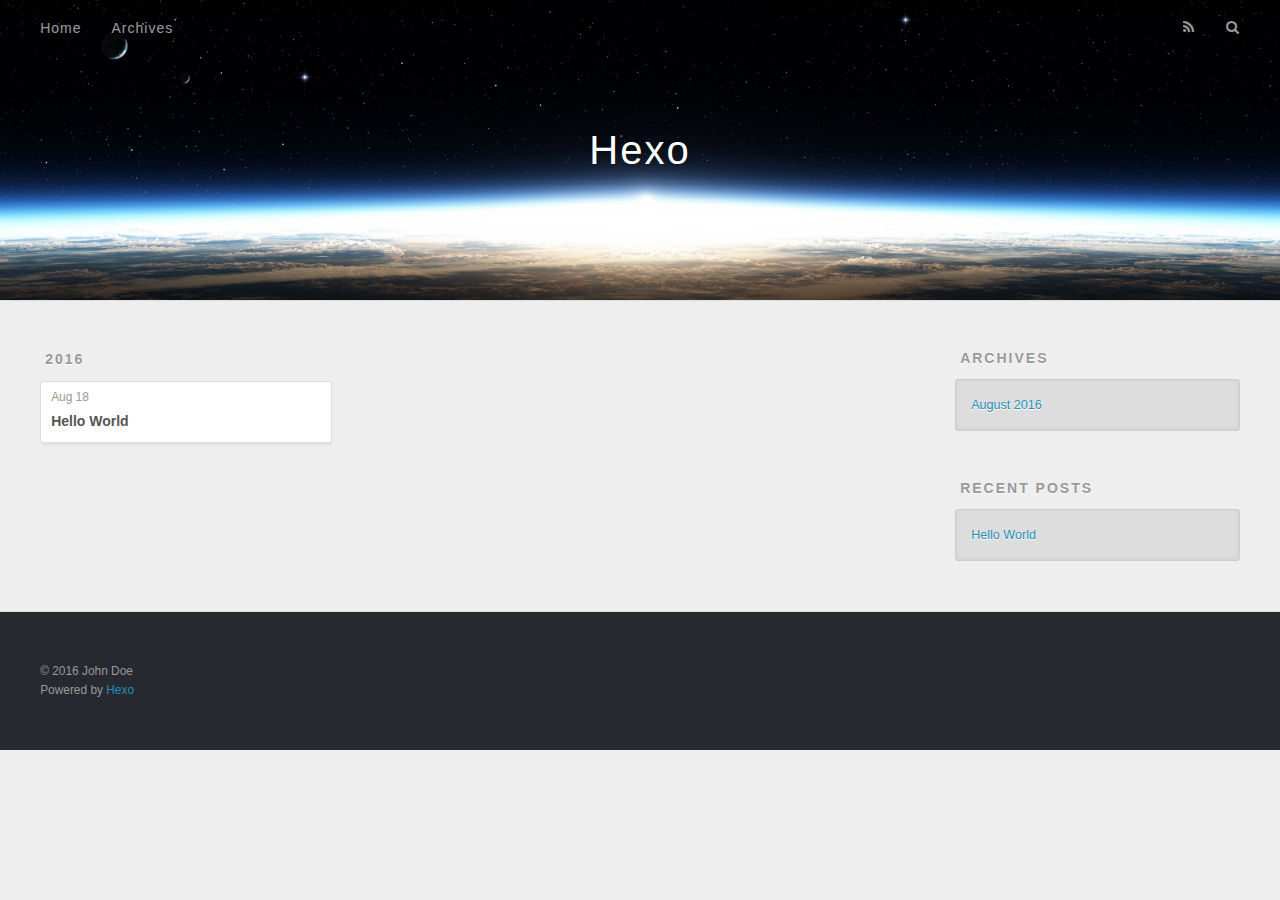
==== archives/index.html @ 8046e8fe "Site updated: 2016-08-18 17:22:04" ====
<!DOCTYPE html>
<html>
<head>
  <meta charset="utf-8">
  
  <title>Archives | Hexo</title>
  <meta name="viewport" content="width=device-width, initial-scale=1, maximum-scale=1">
  <meta property="og:type" content="website">
<meta property="og:title" content="Hexo">
<meta property="og:url" content="http://yoursite.com/archives/index.html">
<meta property="og:site_name" content="Hexo">
<meta name="twitter:card" content="summary">
<meta name="twitter:title" content="Hexo">
  
    <link rel="alternate" href="/atom.xml" title="Hexo" type="application/atom+xml">
  
  
    <link rel="icon" href="/favicon.png">
  
  
    <link href="//fonts.googleapis.com/css?family=Source+Code+Pro" rel="stylesheet" type="text/css">
  
  <link rel="stylesheet" href="/css/style.css">
  

</head>

<body>
  <div id="container">
    <div id="wrap">
      <header id="header">
  <div id="banner"></div>
  <div id="header-outer" class="outer">
    <div id="header-title" class="inner">
      <h1 id="logo-wrap">
        <a href="/" id="logo">Hexo</a>
      </h1>
      
    </div>
    <div id="header-inner" class="inner">
      <nav id="main-nav">
        <a id="main-nav-toggle" class="nav-icon"></a>
        
          <a class="main-nav-link" href="/">Home</a>
        
          <a class="main-nav-link" href="/archives">Archives</a>
        
      </nav>
      <nav id="sub-nav">
        
          <a id="nav-rss-link" class="nav-icon" href="/atom.xml" title="RSS Feed"></a>
        
        <a id="nav-search-btn" class="nav-icon" title="Search"></a>
      </nav>
      <div id="search-form-wrap">
        <form action="//google.com/search" method="get" accept-charset="UTF-8" class="search-form"><input type="search" name="q" results="0" class="search-form-input" placeholder="Search"><button type="submit" class="search-form-submit">&#xF002;</button><input type="hidden" name="sitesearch" value="http://yoursite.com"></form>
      </div>
    </div>
  </div>
</header>
      <div class="outer">
        <section id="main">
  
  
    
    
      
      
      <section class="archives-wrap">
        <div class="archive-year-wrap">
          <a href="/archives/2016" class="archive-year">2016</a>
        </div>
        <div class="archives">
    
    <article class="archive-article archive-type-post">
  <div class="archive-article-inner">
    <header class="archive-article-header">
      <a href="/2016/08/18/hello-world/" class="archive-article-date">
  <time datetime="2016-08-18T08:56:55.000Z" itemprop="datePublished">Aug 18</time>
</a>
      
  
    <h1 itemprop="name">
      <a class="archive-article-title" href="/2016/08/18/hello-world/">Hello World</a>
    </h1>
  

    </header>
  </div>
</article>
  
  
    </div></section>
  

</section>
        
          <aside id="sidebar">
  
    

  
    

  
    
  
    
  <div class="widget-wrap">
    <h3 class="widget-title">Archives</h3>
    <div class="widget">
      <ul class="archive-list"><li class="archive-list-item"><a class="archive-list-link" href="/archives/2016/08/">August 2016</a></li></ul>
    </div>
  </div>


  
    
  <div class="widget-wrap">
    <h3 class="widget-title">Recent Posts</h3>
    <div class="widget">
      <ul>
        
          <li>
            <a href="/2016/08/18/hello-world/">Hello World</a>
          </li>
        
      </ul>
    </div>
  </div>

  
</aside>
        
      </div>
      <footer id="footer">
  
  <div class="outer">
    <div id="footer-info" class="inner">
      &copy; 2016 John Doe<br>
      Powered by <a href="http://hexo.io/" target="_blank">Hexo</a>
    </div>
  </div>
</footer>
    </div>
    <nav id="mobile-nav">
  
    <a href="/" class="mobile-nav-link">Home</a>
  
    <a href="/archives" class="mobile-nav-link">Archives</a>
  
</nav>
    

<script src="//ajax.googleapis.com/ajax/libs/jquery/2.0.3/jquery.min.js"></script>


  <link rel="stylesheet" href="/fancybox/jquery.fancybox.css">
  <script src="/fancybox/jquery.fancybox.pack.js"></script>


<script src="/js/script.js"></script>

  </div>
</body>
</html>
---- css/style.css ----
body {
  width: 100%;
}
body:before,
body:after {
  content: "";
  display: table;
}
body:after {
  clear: both;
}
html,
body,
div,
span,
applet,
object,
iframe,
h1,
h2,
h3,
h4,
h5,
h6,
p,
blockquote,
pre,
a,
abbr,
acronym,
address,
big,
cite,
code,
del,
dfn,
em,
img,
ins,
kbd,
q,
s,
samp,
small,
strike,
strong,
sub,
sup,
tt,
var,
dl,
dt,
dd,
ol,
ul,
li,
fieldset,
form,
label,
legend,
table,
caption,
tbody,
tfoot,
thead,
tr,
th,
td {
  margin: 0;
  padding: 0;
  border: 0;
  outline: 0;
  font-weight: inherit;
  font-style: inherit;
  font-family: inherit;
  font-size: 100%;
  vertical-align: baseline;
}
body {
  line-height: 1;
  color: #000;
  background: #fff;
}
ol,
ul {
  list-style: none;
}
table {
  border-collapse: separate;
  border-spacing: 0;
  vertical-align: middle;
}
caption,
th,
td {
  text-align: left;
  font-weight: normal;
  vertical-align: middle;
}
a img {
  border: none;
}
input,
button {
  margin: 0;
  padding: 0;
}
input::-moz-focus-inner,
button::-moz-focus-inner {
  border: 0;
  padding: 0;
}
@font-face {
  font-family: FontAwesome;
  font-style: normal;
  font-weight: normal;
  src: url("fonts/fontawesome-webfont.eot?v=#4.0.3");
  src: url("fonts/fontawesome-webfont.eot?#iefix&v=#4.0.3") format("embedded-opentype"), url("fonts/fontawesome-webfont.woff?v=#4.0.3") format("woff"), url("fonts/fontawesome-webfont.ttf?v=#4.0.3") format("truetype"), url("fonts/fontawesome-webfont.svg#fontawesomeregular?v=#4.0.3") format("svg");
}
html,
body,
#container {
  height: 100%;
}
body {
  background: #eee;
  font: 14px "Helvetica Neue", Helvetica, Arial, sans-serif;
  -webkit-text-size-adjust: 100%;
}
.outer {
  max-width: 1220px;
  margin: 0 auto;
  padding: 0 20px;
}
.outer:before,
.outer:after {
  content: "";
  display: table;
}
.outer:after {
  clear: both;
}
.inner {
  display: inline;
  float: left;
  width: 98.33333333333333%;
  margin: 0 0.833333333333333%;
}
.left,
.alignleft {
  float: left;
}
.right,
.alignright {
  float: right;
}
.clear {
  clear: both;
}
#container {
  position: relative;
}
.mobile-nav-on {
  overflow: hidden;
}
#wrap {
  height: 100%;
  width: 100%;
  position: absolute;
  top: 0;
  left: 0;
  -webkit-transition: 0.2s ease-out;
  -moz-transition: 0.2s ease-out;
  -ms-transition: 0.2s ease-out;
  transition: 0.2s ease-out;
  z-index: 1;
  background: #eee;
}
.mobile-nav-on #wrap {
  left: 280px;
}
@media screen and (min-width: 768px) {
  #main {
    display: inline;
    float: left;
    width: 73.33333333333333%;
    margin: 0 0.833333333333333%;
  }
}
.article-date,
.article-category-link,
.archive-year,
.widget-title {
  text-decoration: none;
  text-transform: uppercase;
  letter-spacing: 2px;
  color: #999;
  margin-bottom: 1em;
  margin-left: 5px;
  line-height: 1em;
  text-shadow: 0 1px #fff;
  font-weight: bold;
}
.article-inner,
.archive-article-inner {
  background: #fff;
  -webkit-box-shadow: 1px 2px 3px #ddd;
  box-shadow: 1px 2px 3px #ddd;
  border: 1px solid #ddd;
  border-radius: 3px;
}
.article-entry h1,
.widget h1 {
  font-size: 2em;
}
.article-entry h2,
.widget h2 {
  font-size: 1.5em;
}
.article-entry h3,
.widget h3 {
  font-size: 1.3em;
}
.article-entry h4,
.widget h4 {
  font-size: 1.2em;
}
.article-entry h5,
.widget h5 {
  font-size: 1em;
}
.article-entry h6,
.widget h6 {
  font-size: 1em;
  color: #999;
}
.article-entry hr,
.widget hr {
  border: 1px dashed #ddd;
}
.article-entry strong,
.widget strong {
  font-weight: bold;
}
.article-entry em,
.widget em,
.article-entry cite,
.widget cite {
  font-style: italic;
}
.article-entry sup,
.widget sup,
.article-entry sub,
.widget sub {
  font-size: 0.75em;
  line-height: 0;
  position: relative;
  vertical-align: baseline;
}
.article-entry sup,
.widget sup {
  top: -0.5em;
}
.article-entry sub,
.widget sub {
  bottom: -0.2em;
}
.article-entry small,
.widget small {
  font-size: 0.85em;
}
.article-entry acronym,
.widget acronym,
.article-entry abbr,
.widget abbr {
  border-bottom: 1px dotted;
}
.article-entry ul,
.widget ul,
.article-entry ol,
.widget ol,
.article-entry dl,
.widget dl {
  margin: 0 20px;
  line-height: 1.6em;
}
.article-entry ul ul,
.widget ul ul,
.article-entry ol ul,
.widget ol ul,
.article-entry ul ol,
.widget ul ol,
.article-entry ol ol,
.widget ol ol {
  margin-top: 0;
  margin-bottom: 0;
}
.article-entry ul,
.widget ul {
  list-style: disc;
}
.article-entry ol,
.widget ol {
  list-style: decimal;
}
.article-entry dt,
.widget dt {
  font-weight: bold;
}
#header {
  height: 300px;
  position: relative;
  border-bottom: 1px solid #ddd;
}
#header:before,
#header:after {
  content: "";
  position: absolute;
  left: 0;
  right: 0;
  height: 40px;
}
#header:before {
  top: 0;
  background: -webkit-linear-gradient(rgba(0,0,0,0.2), transparent);
  background: -moz-linear-gradient(rgba(0,0,0,0.2), transparent);
  background: -ms-linear-gradient(rgba(0,0,0,0.2), transparent);
  background: linear-gradient(rgba(0,0,0,0.2), transparent);
}
#header:after {
  bottom: 0;
  background: -webkit-linear-gradient(transparent, rgba(0,0,0,0.2));
  background: -moz-linear-gradient(transparent, rgba(0,0,0,0.2));
  background: -ms-linear-gradient(transparent, rgba(0,0,0,0.2));
  background: linear-gradient(transparent, rgba(0,0,0,0.2));
}
#header-outer {
  height: 100%;
  position: relative;
}
#header-inner {
  position: relative;
  overflow: hidden;
}
#banner {
  position: absolute;
  top: 0;
  left: 0;
  width: 100%;
  height: 100%;
  background: url("images/banner.jpg") center #000;
  -webkit-background-size: cover;
  -moz-background-size: cover;
  background-size: cover;
  z-index: -1;
}
#header-title {
  text-align: center;
  height: 40px;
  position: absolute;
  top: 50%;
  left: 0;
  margin-top: -20px;
}
#logo,
#subtitle {
  text-decoration: none;
  color: #fff;
  font-weight: 300;
  text-shadow: 0 1px 4px rgba(0,0,0,0.3);
}
#logo {
  font-size: 40px;
  line-height: 40px;
  letter-spacing: 2px;
}
#subtitle {
  font-size: 16px;
  line-height: 16px;
  letter-spacing: 1px;
}
#subtitle-wrap {
  margin-top: 16px;
}
#main-nav {
  float: left;
  margin-left: -15px;
}
.nav-icon,
.main-nav-link {
  float: left;
  color: #fff;
  opacity: 0.6;
  text-decoration: none;
  text-shadow: 0 1px rgba(0,0,0,0.2);
  -webkit-transition: opacity 0.2s;
  -moz-transition: opacity 0.2s;
  -ms-transition: opacity 0.2s;
  transition: opacity 0.2s;
  display: block;
  padding: 20px 15px;
}
.nav-icon:hover,
.main-nav-link:hover {
  opacity: 1;
}
.nav-icon {
  font-family: FontAwesome;
  text-align: center;
  font-size: 14px;
  width: 14px;
  height: 14px;
  padding: 20px 15px;
  position: relative;
  cursor: pointer;
}
.main-nav-link {
  font-weight: 300;
  letter-spacing: 1px;
}
@media screen and (max-width: 479px) {
  .main-nav-link {
    display: none;
  }
}
#main-nav-toggle {
  display: none;
}
#main-nav-toggle:before {
  content: "\f0c9";
}
@media screen and (max-width: 479px) {
  #main-nav-toggle {
    display: block;
  }
}
#sub-nav {
  float: right;
  margin-right: -15px;
}
#nav-rss-link:before {
  content: "\f09e";
}
#nav-search-btn:before {
  content: "\f002";
}
#search-form-wrap {
  position: absolute;
  top: 15px;
  width: 150px;
  height: 30px;
  right: -150px;
  opacity: 0;
  -webkit-transition: 0.2s ease-out;
  -moz-transition: 0.2s ease-out;
  -ms-transition: 0.2s ease-out;
  transition: 0.2s ease-out;
}
#search-form-wrap.on {
  opacity: 1;
  right: 0;
}
@media screen and (max-width: 479px) {
  #search-form-wrap {
    width: 100%;
    right: -100%;
  }
}
.search-form {
  position: absolute;
  top: 0;
  left: 0;
  right: 0;
  background: #fff;
  padding: 5px 15px;
  border-radius: 15px;
  -webkit-box-shadow: 0 0 10px rgba(0,0,0,0.3);
  box-shadow: 0 0 10px rgba(0,0,0,0.3);
}
.search-form-input {
  border: none;
  background: none;
  color: #555;
  width: 100%;
  font: 13px "Helvetica Neue", Helvetica, Arial, sans-serif;
  outline: none;
}
.search-form-input::-webkit-search-results-decoration,
.search-form-input::-webkit-search-cancel-button {
  -webkit-appearance: none;
}
.search-form-submit {
  position: absolute;
  top: 50%;
  right: 10px;
  margin-top: -7px;
  font: 13px FontAwesome;
  border: none;
  background: none;
  color: #bbb;
  cursor: pointer;
}
.search-form-submit:hover,
.search-form-submit:focus {
  color: #777;
}
.article {
  margin: 50px 0;
}
.article-inner {
  overflow: hidden;
}
.article-meta:before,
.article-meta:after {
  content: "";
  display: table;
}
.article-meta:after {
  clear: both;
}
.article-date {
  float: left;
}
.article-category {
  float: left;
  line-height: 1em;
  color: #ccc;
  text-shadow: 0 1px #fff;
  margin-left: 8px;
}
.article-category:before {
  content: "\2022";
}
.article-category-link {
  margin: 0 12px 1em;
}
.article-header {
  padding: 20px 20px 0;
}
.article-title {
  text-decoration: none;
  font-size: 2em;
  font-weight: bold;
  color: #555;
  line-height: 1.1em;
  -webkit-transition: color 0.2s;
  -moz-transition: color 0.2s;
  -ms-transition: color 0.2s;
  transition: color 0.2s;
}
a.article-title:hover {
  color: #258fb8;
}
.article-entry {
  color: #555;
  padding: 0 20px;
}
.article-entry:before,
.article-entry:after {
  content: "";
  display: table;
}
.article-entry:after {
  clear: both;
}
.article-entry p,
.article-entry table {
  line-height: 1.6em;
  margin: 1.6em 0;
}
.article-entry h1,
.article-entry h2,
.article-entry h3,
.article-entry h4,
.article-entry h5,
.article-entry h6 {
  font-weight: bold;
}
.article-entry h1,
.article-entry h2,
.article-entry h3,
.article-entry h4,
.article-entry h5,
.article-entry h6 {
  line-height: 1.1em;
  margin: 1.1em 0;
}
.article-entry a {
  color: #258fb8;
  text-decoration: none;
}
.article-entry a:hover {
  text-decoration: underline;
}
.article-entry ul,
.article-entry ol,
.article-entry dl {
  margin-top: 1.6em;
  margin-bottom: 1.6em;
}
.article-entry img,
.article-entry video {
  max-width: 100%;
  height: auto;
  display: block;
  margin: auto;
}
.article-entry iframe {
  border: none;
}
.article-entry table {
  width: 100%;
  border-collapse: collapse;
  border-spacing: 0;
}
.article-entry th {
  font-weight: bold;
  border-bottom: 3px solid #ddd;
  padding-bottom: 0.5em;
}
.article-entry td {
  border-bottom: 1px solid #ddd;
  padding: 10px 0;
}
.article-entry blockquote {
  font-family: Georgia, "Times New Roman", serif;
  font-size: 1.4em;
  margin: 1.6em 20px;
  text-align: center;
}
.article-entry blockquote footer {
  font-size: 14px;
  margin: 1.6em 0;
  font-family: "Helvetica Neue", Helvetica, Arial, sans-serif;
}
.article-entry blockquote footer cite:before {
  content: "—";
  padding: 0 0.5em;
}
.article-entry .pullquote {
  text-align: left;
  width: 45%;
  margin: 0;
}
.article-entry .pullquote.left {
  margin-left: 0.5em;
  margin-right: 1em;
}
.article-entry .pullquote.right {
  margin-right: 0.5em;
  margin-left: 1em;
}
.article-entry .caption {
  color: #999;
  display: block;
  font-size: 0.9em;
  margin-top: 0.5em;
  position: relative;
  text-align: center;
}
.article-entry .video-container {
  position: relative;
  padding-top: 56.25%;
  height: 0;
  overflow: hidden;
}
.article-entry .video-container iframe,
.article-entry .video-container object,
.article-entry .video-container embed {
  position: absolute;
  top: 0;
  left: 0;
  width: 100%;
  height: 100%;
  margin-top: 0;
}
.article-more-link a {
  display: inline-block;
  line-height: 1em;
  padding: 6px 15px;
  border-radius: 15px;
  background: #eee;
  color: #999;
  text-shadow: 0 1px #fff;
  text-decoration: none;
}
.article-more-link a:hover {
  background: #258fb8;
  color: #fff;
  text-decoration: none;
  text-shadow: 0 1px #1e7293;
}
.article-footer {
  font-size: 0.85em;
  line-height: 1.6em;
  border-top: 1px solid #ddd;
  padding-top: 1.6em;
  margin: 0 20px 20px;
}
.article-footer:before,
.article-footer:after {
  content: "";
  display: table;
}
.article-footer:after {
  clear: both;
}
.article-footer a {
  color: #999;
  text-decoration: none;
}
.article-footer a:hover {
  color: #555;
}
.article-tag-list-item {
  float: left;
  margin-right: 10px;
}
.article-tag-list-link:before {
  content: "#";
}
.article-comment-link {
  float: right;
}
.article-comment-link:before {
  content: "\f075";
  font-family: FontAwesome;
  padding-right: 8px;
}
.article-share-link {
  cursor: pointer;
  float: right;
  margin-left: 20px;
}
.article-share-link:before {
  content: "\f064";
  font-family: FontAwesome;
  padding-right: 6px;
}
#article-nav {
  position: relative;
}
#article-nav:before,
#article-nav:after {
  content: "";
  display: table;
}
#article-nav:after {
  clear: both;
}
@media screen and (min-width: 768px) {
  #article-nav {
    margin: 50px 0;
  }
  #article-nav:before {
    width: 8px;
    height: 8px;
    position: absolute;
    top: 50%;
    left: 50%;
    margin-top: -4px;
    margin-left: -4px;
    content: "";
    border-radius: 50%;
    background: #ddd;
    -webkit-box-shadow: 0 1px 2px #fff;
    box-shadow: 0 1px 2px #fff;
  }
}
.article-nav-link-wrap {
  text-decoration: none;
  text-shadow: 0 1px #fff;
  color: #999;
  -webkit-box-sizing: border-box;
  -moz-box-sizing: border-box;
  box-sizing: border-box;
  margin-top: 50px;
  text-align: center;
  display: block;
}
.article-nav-link-wrap:hover {
  color: #555;
}
@media screen and (min-width: 768px) {
  .article-nav-link-wrap {
    width: 50%;
    margin-top: 0;
  }
}
@media screen and (min-width: 768px) {
  #article-nav-newer {
    float: left;
    text-align: right;
    padding-right: 20px;
  }
}
@media screen and (min-width: 768px) {
  #article-nav-older {
    float: right;
    text-align: left;
    padding-left: 20px;
  }
}
.article-nav-caption {
  text-transform: uppercase;
  letter-spacing: 2px;
  color: #ddd;
  line-height: 1em;
  font-weight: bold;
}
#article-nav-newer .article-nav-caption {
  margin-right: -2px;
}
.article-nav-title {
  font-size: 0.85em;
  line-height: 1.6em;
  margin-top: 0.5em;
}
.article-share-box {
  position: absolute;
  display: none;
  background: #fff;
  -webkit-box-shadow: 1px 2px 10px rgba(0,0,0,0.2);
  box-shadow: 1px 2px 10px rgba(0,0,0,0.2);
  border-radius: 3px;
  margin-left: -145px;
  overflow: hidden;
  z-index: 1;
}
.article-share-box.on {
  display: block;
}
.article-share-input {
  width: 100%;
  background: none;
  -webkit-box-sizing: border-box;
  -moz-box-sizing: border-box;
  box-sizing: border-box;
  font: 14px "Helvetica Neue", Helvetica, Arial, sans-serif;
  padding: 0 15px;
  color: #555;
  outline: none;
  border: 1px solid #ddd;
  border-radius: 3px 3px 0 0;
  height: 36px;
  line-height: 36px;
}
.article-share-links {
  background: #eee;
}
.article-share-links:before,
.article-share-links:after {
  content: "";
  display: table;
}
.article-share-links:after {
  clear: both;
}
.article-share-twitter,
.article-share-facebook,
.article-share-pinterest,
.article-share-google {
  width: 50px;
  height: 36px;
  display: block;
  float: left;
  position: relative;
  color: #999;
  text-shadow: 0 1px #fff;
}
.article-share-twitter:before,
.article-share-facebook:before,
.article-share-pinterest:before,
.article-share-google:before {
  font-size: 20px;
  font-family: FontAwesome;
  width: 20px;
  height: 20px;
  position: absolute;
  top: 50%;
  left: 50%;
  margin-top: -10px;
  margin-left: -10px;
  text-align: center;
}
.article-share-twitter:hover,
.article-share-facebook:hover,
.article-share-pinterest:hover,
.article-share-google:hover {
  color: #fff;
}
.article-share-twitter:before {
  content: "\f099";
}
.article-share-twitter:hover {
  background: #00aced;
  text-shadow: 0 1px #008abe;
}
.article-share-facebook:before {
  content: "\f09a";
}
.article-share-facebook:hover {
  background: #3b5998;
  text-shadow: 0 1px #2f477a;
}
.article-share-pinterest:before {
  content: "\f0d2";
}
.article-share-pinterest:hover {
  background: #cb2027;
  text-shadow: 0 1px #a21a1f;
}
.article-share-google:before {
  content: "\f0d5";
}
.article-share-google:hover {
  background: #dd4b39;
  text-shadow: 0 1px #be3221;
}
.article-gallery {
  background: #000;
  position: relative;
}
.article-gallery-photos {
  position: relative;
  overflow: hidden;
}
.article-gallery-img {
  display: none;
  max-width: 100%;
}
.article-gallery-img:first-child {
  display: block;
}
.article-gallery-img.loaded {
  position: absolute;
  display: block;
}
.article-gallery-img img {
  display: block;
  max-width: 100%;
  margin: 0 auto;
}
#comments {
  background: #fff;
  -webkit-box-shadow: 1px 2px 3px #ddd;
  box-shadow: 1px 2px 3px #ddd;
  padding: 20px;
  border: 1px solid #ddd;
  border-radius: 3px;
  margin: 50px 0;
}
#comments a {
  color: #258fb8;
}
.archives-wrap {
  margin: 50px 0;
}
.archives:before,
.archives:after {
  content: "";
  display: table;
}
.archives:after {
  clear: both;
}
.archive-year-wrap {
  margin-bottom: 1em;
}
.archives {
  -webkit-column-gap: 10px;
  -moz-column-gap: 10px;
  column-gap: 10px;
}
@media screen and (min-width: 480px) and (max-width: 767px) {
  .archives {
    -webkit-column-count: 2;
    -moz-column-count: 2;
    column-count: 2;
  }
}
@media screen and (min-width: 768px) {
  .archives {
    -webkit-column-count: 3;
    -moz-column-count: 3;
    column-count: 3;
  }
}
.archive-article {
  -webkit-column-break-inside: avoid;
  page-break-inside: avoid;
  overflow: hidden;
  break-inside: avoid-column;
}
.archive-article-inner {
  padding: 10px;
  margin-bottom: 15px;
}
.archive-article-title {
  text-decoration: none;
  font-weight: bold;
  color: #555;
  -webkit-transition: color 0.2s;
  -moz-transition: color 0.2s;
  -ms-transition: color 0.2s;
  transition: color 0.2s;
  line-height: 1.6em;
}
.archive-article-title:hover {
  color: #258fb8;
}
.archive-article-footer {
  margin-top: 1em;
}
.archive-article-date {
  color: #999;
  text-decoration: none;
  font-size: 0.85em;
  line-height: 1em;
  margin-bottom: 0.5em;
  display: block;
}
#page-nav {
  margin: 50px auto;
  background: #fff;
  -webkit-box-shadow: 1px 2px 3px #ddd;
  box-shadow: 1px 2px 3px #ddd;
  border: 1px solid #ddd;
  border-radius: 3px;
  text-align: center;
  color: #999;
  overflow: hidden;
}
#page-nav:before,
#page-nav:after {
  content: "";
  display: table;
}
#page-nav:after {
  clear: both;
}
#page-nav a,
#page-nav span {
  padding: 10px 20px;
  line-height: 1;
  height: 2ex;
}
#page-nav a {
  color: #999;
  text-decoration: none;
}
#page-nav a:hover {
  background: #999;
  color: #fff;
}
#page-nav .prev {
  float: left;
}
#page-nav .next {
  float: right;
}
#page-nav .page-number {
  display: inline-block;
}
@media screen and (max-width: 479px) {
  #page-nav .page-number {
    display: none;
  }
}
#page-nav .current {
  color: #555;
  font-weight: bold;
}
#page-nav .space {
  color: #ddd;
}
#footer {
  background: #262a30;
  padding: 50px 0;
  border-top: 1px solid #ddd;
  color: #999;
}
#footer a {
  color: #258fb8;
  text-decoration: none;
}
#footer a:hover {
  text-decoration: underline;
}
#footer-info {
  line-height: 1.6em;
  font-size: 0.85em;
}
.article-entry pre,
.article-entry .highlight {
  background: #2d2d2d;
  margin: 0 -20px;
  padding: 15px 20px;
  border-style: solid;
  border-color: #ddd;
  border-width: 1px 0;
  overflow: auto;
  color: #ccc;
  line-height: 22.400000000000002px;
}
.article-entry .highlight .gutter pre,
.article-entry .gist .gist-file .gist-data .line-numbers {
  color: #666;
  font-size: 0.85em;
}
.article-entry pre,
.article-entry code {
  font-family: "Source Code Pro", Consolas, Monaco, Menlo, Consolas, monospace;
}
.article-entry code {
  background: #eee;
  text-shadow: 0 1px #fff;
  padding: 0 0.3em;
}
.article-entry pre code {
  background: none;
  text-shadow: none;
  padding: 0;
}
.article-entry .highlight pre {
  border: none;
  margin: 0;
  padding: 0;
}
.article-entry .highlight table {
  margin: 0;
  width: auto;
}
.article-entry .highlight td {
  border: none;
  padding: 0;
}
.article-entry .highlight figcaption {
  font-size: 0.85em;
  color: #999;
  line-height: 1em;
  margin-bottom: 1em;
}
.article-entry .highlight figcaption:before,
.article-entry .highlight figcaption:after {
  content: "";
  display: table;
}
.article-entry .highlight figcaption:after {
  clear: both;
}
.article-entry .highlight figcaption a {
  float: right;
}
.article-entry .highlight .gutter pre {
  text-align: right;
  padding-right: 20px;
}
.article-entry .highlight .line {
  height: 22.400000000000002px;
}
.article-entry .highlight .line.marked {
  background: #515151;
}
.article-entry .gist {
  margin: 0 -20px;
  border-style: solid;
  border-color: #ddd;
  border-width: 1px 0;
  background: #2d2d2d;
  padding: 15px 20px 15px 0;
}
.article-entry .gist .gist-file {
  border: none;
  font-family: "Source Code Pro", Consolas, Monaco, Menlo, Consolas, monospace;
  margin: 0;
}
.article-entry .gist .gist-file .gist-data {
  background: none;
  border: none;
}
.article-entry .gist .gist-file .gist-data .line-numbers {
  background: none;
  border: none;
  padding: 0 20px 0 0;
}
.article-entry .gist .gist-file .gist-data .line-data {
  padding: 0 !important;
}
.article-entry .gist .gist-file .highlight {
  margin: 0;
  padding: 0;
  border: none;
}
.article-entry .gist .gist-file .gist-meta {
  background: #2d2d2d;
  color: #999;
  font: 0.85em "Helvetica Neue", Helvetica, Arial, sans-serif;
  text-shadow: 0 0;
  padding: 0;
  margin-top: 1em;
  margin-left: 20px;
}
.article-entry .gist .gist-file .gist-meta a {
  color: #258fb8;
  font-weight: normal;
}
.article-entry .gist .gist-file .gist-meta a:hover {
  text-decoration: underline;
}
pre .comment,
pre .title {
  color: #999;
}
pre .variable,
pre .attribute,
pre .tag,
pre .regexp,
pre .ruby .constant,
pre .xml .tag .title,
pre .xml .pi,
pre .xml .doctype,
pre .html .doctype,
pre .css .id,
pre .css .class,
pre .css .pseudo {
  color: #f2777a;
}
pre .number,
pre .preprocessor,
pre .built_in,
pre .literal,
pre .params,
pre .constant {
  color: #f99157;
}
pre .class,
pre .ruby .class .title,
pre .css .rules .attribute {
  color: #9c9;
}
pre .string,
pre .value,
pre .inheritance,
pre .header,
pre .ruby .symbol,
pre .xml .cdata {
  color: #9c9;
}
pre .css .hexcolor {
  color: #6cc;
}
pre .function,
pre .python .decorator,
pre .python .title,
pre .ruby .function .title,
pre .ruby .title .keyword,
pre .perl .sub,
pre .javascript .title,
pre .coffeescript .title {
  color: #69c;
}
pre .keyword,
pre .javascript .function {
  color: #c9c;
}
@media screen and (max-width: 479px) {
  #mobile-nav {
    position: absolute;
    top: 0;
    left: 0;
    width: 280px;
    height: 100%;
    background: #191919;
    border-right: 1px solid #fff;
  }
}
@media screen and (max-width: 479px) {
  .mobile-nav-link {
    display: block;
    color: #999;
    text-decoration: none;
    padding: 15px 20px;
    font-weight: bold;
  }
  .mobile-nav-link:hover {
    color: #fff;
  }
}
@media screen and (min-width: 768px) {
  #sidebar {
    display: inline;
    float: left;
    width: 23.333333333333332%;
    margin: 0 0.833333333333333%;
  }
}
.widget-wrap {
  margin: 50px 0;
}
.widget {
  color: #777;
  text-shadow: 0 1px #fff;
  background: #ddd;
  -webkit-box-shadow: 0 -1px 4px #ccc inset;
  box-shadow: 0 -1px 4px #ccc inset;
  border: 1px solid #ccc;
  padding: 15px;
  border-radius: 3px;
}
.widget a {
  color: #258fb8;
  text-decoration: none;
}
.widget a:hover {
  text-decoration: underline;
}
.widget ul ul,
.widget ol ul,
.widget dl ul,
.widget ul ol,
.widget ol ol,
.widget dl ol,
.widget ul dl,
.widget ol dl,
.widget dl dl {
  margin-left: 15px;
  list-style: disc;
}
.widget {
  line-height: 1.6em;
  word-wrap: break-word;
  font-size: 0.9em;
}
.widget ul,
.widget ol {
  list-style: none;
  margin: 0;
}
.widget ul ul,
.widget ol ul,
.widget ul ol,
.widget ol ol {
  margin: 0 20px;
}
.widget ul ul,
.widget ol ul {
  list-style: disc;
}
.widget ul ol,
.widget ol ol {
  list-style: decimal;
}
.category-list-count,
.tag-list-count,
.archive-list-count {
  padding-left: 5px;
  color: #999;
  font-size: 0.85em;
}
.category-list-count:before,
.tag-list-count:before,
.archive-list-count:before {
  content: "(";
}
.category-list-count:after,
.tag-list-count:after,
.archive-list-count:after {
  content: ")";
}
.tagcloud a {
  margin-right: 5px;
  display: inline-block;
}
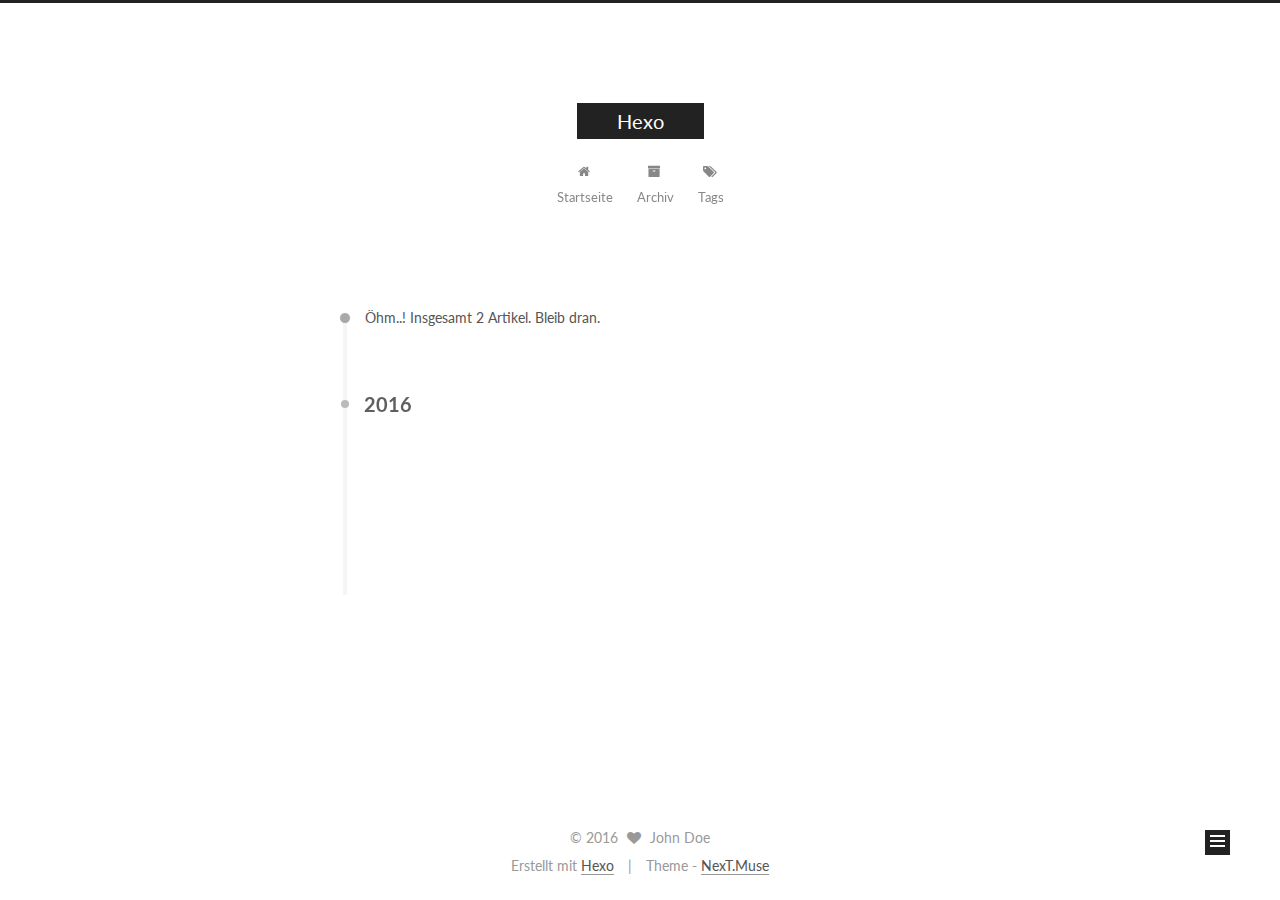
==== commit 827a0577: "Site updated: 2016-08-18 17:59:25" ====
--- a/archives/index.html
+++ b/archives/index.html
@@ -1,166 +1,517 @@
-<!DOCTYPE html>
-<html>
+<!doctype html>
+
+
+
+  
+
+
+<html class="theme-next muse use-motion">
 <head>
-  <meta charset="utf-8">
-  
-  <title>Archives | Hexo</title>
-  <meta name="viewport" content="width=device-width, initial-scale=1, maximum-scale=1">
-  <meta property="og:type" content="website">
+  <meta charset="UTF-8"/>
+<meta http-equiv="X-UA-Compatible" content="IE=edge,chrome=1" />
+<meta name="viewport" content="width=device-width, initial-scale=1, maximum-scale=1"/>
+
+
+
+<meta http-equiv="Cache-Control" content="no-transform" />
+<meta http-equiv="Cache-Control" content="no-siteapp" />
+
+
+
+
+
+
+
+
+
+
+
+
+  
+  
+  <link href="/vendors/fancybox/source/jquery.fancybox.css?v=2.1.5" rel="stylesheet" type="text/css" />
+
+
+
+
+  
+  
+  
+  
+
+  
+    
+    
+  
+
+  
+
+  
+
+  
+
+  
+
+  
+    
+    
+    <link href="//fonts.googleapis.com/css?family=Lato:300,300italic,400,400italic,700,700italic&subset=latin,latin-ext" rel="stylesheet" type="text/css">
+  
+
+
+
+
+
+
+<link href="/vendors/font-awesome/css/font-awesome.min.css?v=4.4.0" rel="stylesheet" type="text/css" />
+
+<link href="/css/main.css?v=5.0.1" rel="stylesheet" type="text/css" />
+
+
+  <meta name="keywords" content="Hexo, NexT" />
+
+
+
+
+
+
+
+
+  <link rel="shortcut icon" type="image/x-icon" href="/favicon.ico?v=5.0.1" />
+
+
+
+
+
+
+<meta property="og:type" content="website">
 <meta property="og:title" content="Hexo">
 <meta property="og:url" content="http://yoursite.com/archives/index.html">
 <meta property="og:site_name" content="Hexo">
 <meta name="twitter:card" content="summary">
 <meta name="twitter:title" content="Hexo">
-  
-    <link rel="alternate" href="/atom.xml" title="Hexo" type="application/atom+xml">
-  
-  
-    <link rel="icon" href="/favicon.png">
-  
-  
-    <link href="//fonts.googleapis.com/css?family=Source+Code+Pro" rel="stylesheet" type="text/css">
-  
-  <link rel="stylesheet" href="/css/style.css">
-  
-
+
+
+
+<script type="text/javascript" id="hexo.configuration">
+  var NexT = window.NexT || {};
+  var CONFIG = {
+    scheme: 'Muse',
+    sidebar: {"position":"left","display":"post"},
+    fancybox: true,
+    motion: true,
+    duoshuo: {
+      userId: 0,
+      author: 'Author'
+    }
+  };
+</script>
+
+
+
+
+  <link rel="canonical" href="http://yoursite.com/archives/"/>
+
+  <title> Archiv | Hexo </title>
 </head>
 
-<body>
-  <div id="container">
-    <div id="wrap">
-      <header id="header">
-  <div id="banner"></div>
-  <div id="header-outer" class="outer">
-    <div id="header-title" class="inner">
-      <h1 id="logo-wrap">
-        <a href="/" id="logo">Hexo</a>
+<body itemscope itemtype="http://schema.org/WebPage" lang="">
+
+  
+
+
+
+
+
+
+
+
+
+
+  
+  
+    
+  
+
+  <div class="container one-collumn sidebar-position-left  page-archive  ">
+    <div class="headband"></div>
+
+    <header id="header" class="header" itemscope itemtype="http://schema.org/WPHeader">
+      <div class="header-inner"><div class="site-meta ">
+  
+
+  <div class="custom-logo-site-title">
+    <a href="/"  class="brand" rel="start">
+      <span class="logo-line-before"><i></i></span>
+      <span class="site-title">Hexo</span>
+      <span class="logo-line-after"><i></i></span>
+    </a>
+  </div>
+  <p class="site-subtitle"></p>
+</div>
+
+<div class="site-nav-toggle">
+  <button>
+    <span class="btn-bar"></span>
+    <span class="btn-bar"></span>
+    <span class="btn-bar"></span>
+  </button>
+</div>
+
+<nav class="site-nav">
+  
+
+  
+    <ul id="menu" class="menu">
+      
+        
+        <li class="menu-item menu-item-home">
+          <a href="/" rel="section">
+            
+              <i class="menu-item-icon fa fa-fw fa-home"></i> <br />
+            
+            Startseite
+          </a>
+        </li>
+      
+        
+        <li class="menu-item menu-item-archives">
+          <a href="/archives" rel="section">
+            
+              <i class="menu-item-icon fa fa-fw fa-archive"></i> <br />
+            
+            Archiv
+          </a>
+        </li>
+      
+        
+        <li class="menu-item menu-item-tags">
+          <a href="/tags" rel="section">
+            
+              <i class="menu-item-icon fa fa-fw fa-tags"></i> <br />
+            
+            Tags
+          </a>
+        </li>
+      
+
+      
+    </ul>
+  
+
+  
+</nav>
+
+ </div>
+    </header>
+
+    <main id="main" class="main">
+      <div class="main-inner">
+        <div class="content-wrap">
+          <div id="content" class="content">
+            
+
+  <section id="posts" class="posts-collapse">
+    <span class="archive-move-on"></span>
+
+    <span class="archive-page-counter">
+      
+      
+      
+        
+      
+      Öhm..! Insgesamt 2 Artikel. Bleib dran.
+    </span>
+
+    
+
+      
+      
+      
+
+      
+        
+        <div class="collection-title">
+          <h2 class="archive-year motion-element" id="archive-year-2016">2016</h2>
+        </div>
+      
+      
+
+      
+
+  <article class="post post-type-normal" itemscope itemtype="http://schema.org/Article">
+    <header class="post-header">
+
+      <h1 class="post-title">
+        
+            <a class="post-title-link" href="/2016/08/18/name/" itemprop="url">
+              
+                <span itemprop="name">name</span>
+              
+            </a>
+        
       </h1>
-      
-    </div>
-    <div id="header-inner" class="inner">
-      <nav id="main-nav">
-        <a id="main-nav-toggle" class="nav-icon"></a>
-        
-          <a class="main-nav-link" href="/">Home</a>
-        
-          <a class="main-nav-link" href="/archives">Archives</a>
-        
-      </nav>
-      <nav id="sub-nav">
-        
-          <a id="nav-rss-link" class="nav-icon" href="/atom.xml" title="RSS Feed"></a>
-        
-        <a id="nav-search-btn" class="nav-icon" title="Search"></a>
-      </nav>
-      <div id="search-form-wrap">
-        <form action="//google.com/search" method="get" accept-charset="UTF-8" class="search-form"><input type="search" name="q" results="0" class="search-form-input" placeholder="Search"><button type="submit" class="search-form-submit">&#xF002;</button><input type="hidden" name="sitesearch" value="http://yoursite.com"></form>
+
+      <div class="post-meta">
+        <time class="post-time" itemprop="dateCreated"
+              datetime="2016-08-18T17:26:56+08:00"
+              content="2016-08-18" >
+          08-18
+        </time>
       </div>
+
+    </header>
+  </article>
+
+
+
+    
+
+      
+      
+      
+
+      
+      
+
+      
+
+  <article class="post post-type-normal" itemscope itemtype="http://schema.org/Article">
+    <header class="post-header">
+
+      <h1 class="post-title">
+        
+            <a class="post-title-link" href="/2016/08/18/hello-world/" itemprop="url">
+              
+                <span itemprop="name">Hello World</span>
+              
+            </a>
+        
+      </h1>
+
+      <div class="post-meta">
+        <time class="post-time" itemprop="dateCreated"
+              datetime="2016-08-18T16:56:55+08:00"
+              content="2016-08-18" >
+          08-18
+        </time>
+      </div>
+
+    </header>
+  </article>
+
+
+
+    
+
+  </section>
+
+  
+
+
+
+          </div>
+          
+
+
+          
+
+        </div>
+        
+          
+  
+  <div class="sidebar-toggle">
+    <div class="sidebar-toggle-line-wrap">
+      <span class="sidebar-toggle-line sidebar-toggle-line-first"></span>
+      <span class="sidebar-toggle-line sidebar-toggle-line-middle"></span>
+      <span class="sidebar-toggle-line sidebar-toggle-line-last"></span>
     </div>
   </div>
-</header>
-      <div class="outer">
-        <section id="main">
-  
-  
-    
-    
-      
-      
-      <section class="archives-wrap">
-        <div class="archive-year-wrap">
-          <a href="/archives/2016" class="archive-year">2016</a>
+
+  <aside id="sidebar" class="sidebar">
+    <div class="sidebar-inner">
+
+      
+
+      
+
+      <section class="site-overview sidebar-panel  sidebar-panel-active ">
+        <div class="site-author motion-element" itemprop="author" itemscope itemtype="http://schema.org/Person">
+          <img class="site-author-image" itemprop="image"
+               src="/images/avatar.gif"
+               alt="John Doe" />
+          <p class="site-author-name" itemprop="name">John Doe</p>
+          <p class="site-description motion-element" itemprop="description"></p>
         </div>
-        <div class="archives">
-    
-    <article class="archive-article archive-type-post">
-  <div class="archive-article-inner">
-    <header class="archive-article-header">
-      <a href="/2016/08/18/hello-world/" class="archive-article-date">
-  <time datetime="2016-08-18T08:56:55.000Z" itemprop="datePublished">Aug 18</time>
-</a>
-      
-  
-    <h1 itemprop="name">
-      <a class="archive-article-title" href="/2016/08/18/hello-world/">Hello World</a>
-    </h1>
-  
-
-    </header>
-  </div>
-</article>
-  
-  
-    </div></section>
-  
-
-</section>
-        
-          <aside id="sidebar">
-  
-    
-
-  
-    
-
-  
-    
-  
-    
-  <div class="widget-wrap">
-    <h3 class="widget-title">Archives</h3>
-    <div class="widget">
-      <ul class="archive-list"><li class="archive-list-item"><a class="archive-list-link" href="/archives/2016/08/">August 2016</a></li></ul>
+        <nav class="site-state motion-element">
+          <div class="site-state-item site-state-posts">
+            <a href="/archives">
+              <span class="site-state-item-count">2</span>
+              <span class="site-state-item-name">Artikel</span>
+            </a>
+          </div>
+
+          
+            <div class="site-state-item site-state-categories">
+              
+                <span class="site-state-item-count">1</span>
+                <span class="site-state-item-name">Kategorien</span>
+              
+            </div>
+          
+
+          
+            <div class="site-state-item site-state-tags">
+              <a href="/tags">
+                <span class="site-state-item-count">2</span>
+                <span class="site-state-item-name">Tags</span>
+              </a>
+            </div>
+          
+
+        </nav>
+
+        
+
+        <div class="links-of-author motion-element">
+          
+        </div>
+
+        
+        
+
+        
+        
+
+      </section>
+
+      
+
+    </div>
+  </aside>
+
+
+        
+      </div>
+    </main>
+
+    <footer id="footer" class="footer">
+      <div class="footer-inner">
+        <div class="copyright" >
+  
+  &copy; 
+  <span itemprop="copyrightYear">2016</span>
+  <span class="with-love">
+    <i class="fa fa-heart"></i>
+  </span>
+  <span class="author" itemprop="copyrightHolder">John Doe</span>
+</div>
+
+<div class="powered-by">
+  Erstellt mit  <a class="theme-link" href="https://hexo.io">Hexo</a>
+</div>
+
+<div class="theme-info">
+  Theme -
+  <a class="theme-link" href="https://github.com/iissnan/hexo-theme-next">
+    NexT.Muse
+  </a>
+</div>
+
+        
+
+        
+      </div>
+    </footer>
+
+    <div class="back-to-top">
+      <i class="fa fa-arrow-up"></i>
     </div>
   </div>
 
-
-  
-    
-  <div class="widget-wrap">
-    <h3 class="widget-title">Recent Posts</h3>
-    <div class="widget">
-      <ul>
-        
-          <li>
-            <a href="/2016/08/18/hello-world/">Hello World</a>
-          </li>
-        
-      </ul>
-    </div>
-  </div>
-
-  
-</aside>
-        
-      </div>
-      <footer id="footer">
-  
-  <div class="outer">
-    <div id="footer-info" class="inner">
-      &copy; 2016 John Doe<br>
-      Powered by <a href="http://hexo.io/" target="_blank">Hexo</a>
-    </div>
-  </div>
-</footer>
-    </div>
-    <nav id="mobile-nav">
-  
-    <a href="/" class="mobile-nav-link">Home</a>
-  
-    <a href="/archives" class="mobile-nav-link">Archives</a>
-  
-</nav>
-    
-
-<script src="//ajax.googleapis.com/ajax/libs/jquery/2.0.3/jquery.min.js"></script>
-
-
-  <link rel="stylesheet" href="/fancybox/jquery.fancybox.css">
-  <script src="/fancybox/jquery.fancybox.pack.js"></script>
-
-
-<script src="/js/script.js"></script>
-
-  </div>
+  
+
+<script type="text/javascript">
+  if (Object.prototype.toString.call(window.Promise) !== '[object Function]') {
+    window.Promise = null;
+  }
+</script>
+
+
+
+
+
+
+
+
+
+  
+
+
+
+  
+  <script type="text/javascript" src="/vendors/jquery/index.js?v=2.1.3"></script>
+
+  
+  <script type="text/javascript" src="/vendors/fastclick/lib/fastclick.min.js?v=1.0.6"></script>
+
+  
+  <script type="text/javascript" src="/vendors/jquery_lazyload/jquery.lazyload.js?v=1.9.7"></script>
+
+  
+  <script type="text/javascript" src="/vendors/velocity/velocity.min.js?v=1.2.1"></script>
+
+  
+  <script type="text/javascript" src="/vendors/velocity/velocity.ui.min.js?v=1.2.1"></script>
+
+  
+  <script type="text/javascript" src="/vendors/fancybox/source/jquery.fancybox.pack.js?v=2.1.5"></script>
+
+
+  
+
+
+  <script type="text/javascript" src="/js/src/utils.js?v=5.0.1"></script>
+
+  <script type="text/javascript" src="/js/src/motion.js?v=5.0.1"></script>
+
+
+
+  
+  
+
+  
+  
+    <script type="text/javascript" id="motion.page.archive">
+      $('.archive-year').velocity('transition.slideLeftIn');
+    </script>
+  
+
+
+  
+
+
+  <script type="text/javascript" src="/js/src/bootstrap.js?v=5.0.1"></script>
+
+
+
+  
+
+
+
+  
+
+
+
+
+  
+  
+
+  
+
+  
+
+  
+
 </body>
-</html>+</html>
--- a/css/main.css
+++ b/css/main.css
@@ -0,0 +1,2182 @@
+/* normalize.css v3.0.2 | MIT License | git.io/normalize */
+html {
+  font-family: sans-serif; /* 1 */
+  -ms-text-size-adjust: 100%; /* 2 */
+  -webkit-text-size-adjust: 100%; /* 2 */
+}
+body {
+  margin: 0;
+}
+article,
+aside,
+details,
+figcaption,
+figure,
+footer,
+header,
+hgroup,
+main,
+menu,
+nav,
+section,
+summary {
+  display: block;
+}
+audio,
+canvas,
+progress,
+video {
+  display: inline-block; /* 1 */
+  vertical-align: baseline; /* 2 */
+}
+audio:not([controls]) {
+  display: none;
+  height: 0;
+}
+[hidden],
+template {
+  display: none;
+}
+a {
+  background-color: transparent;
+}
+a:active,
+a:hover {
+  outline: 0;
+}
+abbr[title] {
+  border-bottom: 1px dotted;
+}
+b,
+strong {
+  font-weight: bold;
+}
+dfn {
+  font-style: italic;
+}
+h1 {
+  font-size: 2em;
+  margin: 0.67em 0;
+}
+mark {
+  background: #ff0;
+  color: #000;
+}
+small {
+  font-size: 80%;
+}
+sub,
+sup {
+  font-size: 75%;
+  line-height: 0;
+  position: relative;
+  vertical-align: baseline;
+}
+sup {
+  top: -0.5em;
+}
+sub {
+  bottom: -0.25em;
+}
+img {
+  border: 0;
+}
+svg:not(:root) {
+  overflow: hidden;
+}
+figure {
+  margin: 1em 40px;
+}
+hr {
+  -moz-box-sizing: content-box;
+  box-sizing: content-box;
+  height: 0;
+}
+pre {
+  overflow: auto;
+}
+code,
+kbd,
+pre,
+samp {
+  font-family: monospace, monospace;
+  font-size: 1em;
+}
+button,
+input,
+optgroup,
+select,
+textarea {
+  color: inherit; /* 1 */
+  font: inherit; /* 2 */
+  margin: 0; /* 3 */
+}
+button {
+  overflow: visible;
+}
+button,
+select {
+  text-transform: none;
+}
+button,
+html input[type="button"],
+input[type="reset"],
+input[type="submit"] {
+  -webkit-appearance: button; /* 2 */
+  cursor: pointer; /* 3 */
+}
+button[disabled],
+html input[disabled] {
+  cursor: default;
+}
+button::-moz-focus-inner,
+input::-moz-focus-inner {
+  border: 0;
+  padding: 0;
+}
+input {
+  line-height: normal;
+}
+input[type="checkbox"],
+input[type="radio"] {
+  box-sizing: border-box; /* 1 */
+  padding: 0; /* 2 */
+}
+input[type="number"]::-webkit-inner-spin-button,
+input[type="number"]::-webkit-outer-spin-button {
+  height: auto;
+}
+input[type="search"] {
+  -webkit-appearance: textfield; /* 1 */
+  -moz-box-sizing: content-box;
+  -webkit-box-sizing: content-box; /* 2 */
+  box-sizing: content-box;
+}
+input[type="search"]::-webkit-search-cancel-button,
+input[type="search"]::-webkit-search-decoration {
+  -webkit-appearance: none;
+}
+fieldset {
+  border: 1px solid #c0c0c0;
+  margin: 0 2px;
+  padding: 0.35em 0.625em 0.75em;
+}
+legend {
+  border: 0; /* 1 */
+  padding: 0; /* 2 */
+}
+textarea {
+  overflow: auto;
+}
+optgroup {
+  font-weight: bold;
+}
+table {
+  border-collapse: collapse;
+  border-spacing: 0;
+}
+td,
+th {
+  padding: 0;
+}
+::selection {
+  background: #262a30;
+  color: #fff;
+}
+body {
+  position: relative;
+  font-family: 'Lato', "PingFang SC", "Microsoft YaHei", sans-serif;
+  font-size: 14px;
+  line-height: 2;
+  color: #555;
+  background: #fff;
+}
+@media (max-width: 767px) {
+  body {
+    padding-right: 0 !important;
+  }
+}
+@media (min-width: 768px) and (max-width: 991px) {
+  body {
+    padding-right: 0 !important;
+  }
+}
+@media (min-width: 1600px) {
+  body {
+    font-size: 16px;
+  }
+}
+h1,
+h2,
+h3,
+h4,
+h5,
+h6 {
+  margin: 0;
+  padding: 0;
+  font-weight: bold;
+  line-height: 1.5;
+  font-family: 'Lato', "PingFang SC", "Microsoft YaHei", sans-serif;
+}
+h2,
+h3,
+h4,
+h5,
+h6 {
+  margin: 20px 0 15px;
+}
+h1 {
+  font-size: 22px;
+}
+@media (max-width: 767px) {
+  h1 {
+    font-size: 18px;
+  }
+}
+h2 {
+  font-size: 20px;
+}
+@media (max-width: 767px) {
+  h2 {
+    font-size: 16px;
+  }
+}
+h3 {
+  font-size: 18px;
+}
+@media (max-width: 767px) {
+  h3 {
+    font-size: 14px;
+  }
+}
+h4 {
+  font-size: 16px;
+}
+@media (max-width: 767px) {
+  h4 {
+    font-size: 12px;
+  }
+}
+h5 {
+  font-size: 14px;
+}
+@media (max-width: 767px) {
+  h5 {
+    font-size: 10px;
+  }
+}
+h6 {
+  font-size: 12px;
+}
+@media (max-width: 767px) {
+  h6 {
+    font-size: 8px;
+  }
+}
+p {
+  margin: 0 0 25px 0;
+}
+a {
+  color: #555;
+  text-decoration: none;
+  border-bottom: 1px solid #999;
+  word-wrap: break-word;
+}
+a:hover {
+  color: #222;
+  border-bottom-color: #222;
+}
+ul {
+  list-style: none;
+}
+blockquote {
+  margin: 0;
+  padding: 0;
+}
+img {
+  display: block;
+  margin: auto;
+  max-width: 100%;
+  height: auto;
+}
+hr {
+  margin: 40px 0;
+  height: 3px;
+  border: none;
+  background-color: #ddd;
+  background-image: repeating-linear-gradient(-45deg, #fff, #fff 4px, transparent 4px, transparent 8px);
+}
+blockquote {
+  padding: 0 15px;
+  color: #666;
+  border-left: 4px solid #ddd;
+}
+blockquote cite::before {
+  content: "-";
+  padding: 0 5px;
+}
+dt {
+  font-weight: 700;
+}
+dd {
+  margin: 0;
+  padding: 0;
+}
+.text-left {
+  text-align: left;
+}
+.text-center {
+  text-align: center;
+}
+.text-right {
+  text-align: right;
+}
+.text-justify {
+  text-align: justify;
+}
+.text-nowrap {
+  white-space: nowrap;
+}
+.text-lowercase {
+  text-transform: lowercase;
+}
+.text-uppercase {
+  text-transform: uppercase;
+}
+.text-capitalize {
+  text-transform: capitalize;
+}
+.center-block {
+  display: block;
+  margin-left: auto;
+  margin-right: auto;
+}
+.clearfix:before,
+.clearfix:after {
+  content: " ";
+  display: table;
+}
+.clearfix:after {
+  clear: both;
+}
+.pullquote {
+  width: 45%;
+}
+.pullquote.left {
+  float: left;
+  margin-left: 5px;
+  margin-right: 10px;
+}
+.pullquote.right {
+  float: right;
+  margin-left: 10px;
+  margin-right: 5px;
+}
+.affix.affix.affix {
+  position: fixed;
+}
+.translation {
+  margin-top: -20px;
+  font-size: 14px;
+  color: #999;
+}
+.scrollbar-measure {
+  width: 100px;
+  height: 100px;
+  overflow: scroll;
+  position: absolute;
+  top: -9999px;
+}
+.use-motion .motion-element {
+  opacity: 0;
+}
+#local-search-input {
+  padding: 3px;
+  border: none;
+  text-indent: 14px;
+  border-radius: 0;
+  width: 140px;
+  outline: none;
+  border-bottom: 1px solid #999;
+  background: inherit;
+  opacity: 0.5;
+}
+#local-search-input:focus {
+  opacity: 1;
+}
+.search-icon {
+  position: absolute;
+  top: 9px;
+}
+table {
+  margin: 20px 0;
+  width: 100%;
+  border-collapse: collapse;
+  border-spacing: 0;
+  border: 1px solid #ddd;
+  font-size: 14px;
+  table-layout: fixed;
+  word-wrap: break-all;
+}
+table>tbody>tr:nth-of-type(odd) {
+  background-color: #f9f9f9;
+}
+table>tbody>tr:hover {
+  background-color: #f5f5f5;
+}
+caption,
+th,
+td {
+  padding: 8px;
+  text-align: left;
+  vertical-align: middle;
+  font-weight: normal;
+}
+th,
+td {
+  border-bottom: 3px solid #ddd;
+  border-right: 1px solid #eee;
+}
+th {
+  padding-bottom: 10px;
+  font-weight: 700;
+}
+td {
+  border-bottom-width: 1px;
+}
+html,
+body {
+  height: 100%;
+}
+.container {
+  position: relative;
+  min-height: 100%;
+}
+.header-inner {
+  margin: 0 auto;
+  padding: 100px 0 70px;
+  width: 700px;
+}
+@media (min-width: 1600px) {
+  .container .header-inner {
+    width: 900px;
+  }
+}
+.main {
+  padding-bottom: 150px;
+}
+.main-inner {
+  margin: 0 auto;
+  width: 700px;
+}
+@media (min-width: 1600px) {
+  .container .main-inner {
+    width: 900px;
+  }
+}
+.footer {
+  position: absolute;
+  left: 0;
+  bottom: 0;
+  width: 100%;
+  min-height: 50px;
+}
+.footer-inner {
+  box-sizing: border-box;
+  margin: 20px auto;
+  width: 700px;
+}
+@media (min-width: 1600px) {
+  .container .footer-inner {
+    width: 900px;
+  }
+}
+pre,
+.highlight {
+  overflow: auto;
+  margin: 20px 0;
+  padding: 15px;
+  font-size: 13px;
+  color: #4d4d4c;
+  background: #f7f7f7;
+  line-height: 1.6;
+}
+pre,
+code {
+  font-family: consolas, Menlo, "PingFang SC", "Microsoft YaHei", monospace;
+}
+code {
+  padding: 2px 4px;
+  word-break: break-all;
+  color: #555;
+  background: #eee;
+  border-radius: 4px;
+  font-size: 13px;
+}
+pre code {
+  padding: 0;
+  color: #4d4d4c;
+  background: none;
+  text-shadow: none;
+}
+.highlight pre {
+  border: none;
+  margin: 0;
+  padding: 1px;
+}
+.highlight table {
+  margin: 0;
+  width: auto;
+  border: none;
+}
+.highlight td {
+  border: none;
+  padding: 0;
+}
+.highlight figcaption {
+  font-size: 1em;
+  color: #4d4d4c;
+  line-height: 1em;
+  margin-bottom: 1em;
+}
+.highlight figcaption:before,
+.highlight figcaption:after {
+  content: " ";
+  display: table;
+}
+.highlight figcaption:after {
+  clear: both;
+}
+.highlight figcaption a {
+  float: right;
+  color: #4d4d4c;
+}
+.highlight figcaption a:hover {
+  border-bottom-color: #4d4d4c;
+}
+.highlight .gutter pre {
+  color: #666;
+  text-align: right;
+  padding-right: 20px;
+}
+.highlight .line {
+  height: 20px;
+}
+.gist table {
+  width: auto;
+}
+.gist table td {
+  border: none;
+}
+pre .comment {
+  color: #8e908c;
+}
+pre .variable,
+pre .attribute,
+pre .tag,
+pre .regexp,
+pre .ruby .constant,
+pre .xml .tag .title,
+pre .xml .pi,
+pre .xml .doctype,
+pre .html .doctype,
+pre .css .id,
+pre .css .class,
+pre .css .pseudo {
+  color: #c82829;
+}
+pre .number,
+pre .preprocessor,
+pre .built_in,
+pre .literal,
+pre .params,
+pre .constant,
+pre .command {
+  color: #f5871f;
+}
+pre .ruby .class .title,
+pre .css .rules .attribute,
+pre .string,
+pre .value,
+pre .inheritance,
+pre .header,
+pre .ruby .symbol,
+pre .xml .cdata,
+pre .special,
+pre .number,
+pre .formula {
+  color: #718c00;
+}
+pre .title,
+pre .css .hexcolor {
+  color: #3e999f;
+}
+pre .function,
+pre .python .decorator,
+pre .python .title,
+pre .ruby .function .title,
+pre .ruby .title .keyword,
+pre .perl .sub,
+pre .javascript .title,
+pre .coffeescript .title {
+  color: #4271ae;
+}
+pre .keyword,
+pre .javascript .function {
+  color: #8959a8;
+}
+.full-image.full-image.full-image {
+  border: none;
+  max-width: 100%;
+  width: auto;
+  margin: 20px auto;
+}
+@media (min-width: 992px) {
+  .full-image.full-image.full-image {
+    max-width: none;
+    width: 126%;
+    margin: 0 -13%;
+  }
+}
+.blockquote-center,
+.page-home .post-type-quote blockquote,
+.page-post-detail .post-type-quote blockquote {
+  position: relative;
+  margin: 40px 0;
+  padding: 0;
+  border-left: none;
+  text-align: center;
+}
+.blockquote-center::before,
+.page-home .post-type-quote blockquote::before,
+.page-post-detail .post-type-quote blockquote::before,
+.blockquote-center::after,
+.page-home .post-type-quote blockquote::after,
+.page-post-detail .post-type-quote blockquote::after {
+  position: absolute;
+  content: ' ';
+  display: block;
+  width: 100%;
+  height: 24px;
+  opacity: 0.2;
+  background-repeat: no-repeat;
+  background-position: 0 -6px;
+  background-size: 22px 22px;
+}
+.blockquote-center::before,
+.page-home .post-type-quote blockquote::before,
+.page-post-detail .post-type-quote blockquote::before {
+  top: -20px;
+  background-image: url("../images/quote-l.svg");
+  border-top: 1px solid #ccc;
+}
+.blockquote-center::after,
+.page-home .post-type-quote blockquote::after,
+.page-post-detail .post-type-quote blockquote::after {
+  bottom: -20px;
+  background-image: url("../images/quote-r.svg");
+  border-bottom: 1px solid #ccc;
+  background-position: 100% 8px;
+}
+.blockquote-center p,
+.page-home .post-type-quote blockquote p,
+.page-post-detail .post-type-quote blockquote p,
+.blockquote-center div,
+.page-home .post-type-quote blockquote div,
+.page-post-detail .post-type-quote blockquote div {
+  text-align: center;
+}
+.post .post-body .group-picture img {
+  box-sizing: border-box;
+  padding: 0 3px;
+  border: none;
+}
+.post .group-picture-row {
+  overflow: hidden;
+  margin-top: 6px;
+}
+.post .group-picture-row:first-child {
+  margin-top: 0;
+}
+.post .group-picture-column {
+  float: left;
+}
+.page-post-detail .post-body .group-picture-column {
+  float: none;
+  margin-top: 10px;
+  width: auto !important;
+}
+.page-post-detail .post-body .group-picture-column img {
+  margin: 0 auto;
+}
+.page-archive .group-picture-container {
+  overflow: hidden;
+}
+.page-archive .group-picture-row {
+  float: left;
+}
+.page-archive .group-picture-row:first-child {
+  margin-top: 6px;
+}
+.page-archive .group-picture-column {
+  max-width: 150px;
+  max-height: 150px;
+}
+.btn {
+  display: inline-block;
+  padding: 0 20px;
+  font-size: 14px;
+  color: #fff;
+  background: #222;
+  border: 2px solid #222;
+  text-decoration: none;
+  border-radius: 0;
+  transition-property: background-color;
+  transition-duration: 0.2s;
+  transition-timing-function: ease-in-out;
+  transition-delay: 0s;
+}
+.btn:hover,
+.post-more-link .btn:hover {
+  border-color: #222;
+  color: #222;
+  background: #fff;
+}
+.btn-bar {
+  display: block;
+  width: 22px;
+  height: 2px;
+  background: #555;
+  border-radius: 1px;
+}
+.btn-bar+.btn-bar {
+  margin-top: 4px;
+}
+.pagination {
+  margin: 120px 0 40px;
+  text-align: center;
+  border-top: 1px solid #eee;
+}
+.page-number-basic,
+.pagination .prev,
+.pagination .next,
+.pagination .page-number,
+.pagination .space {
+  display: inline-block;
+  position: relative;
+  top: -1px;
+  margin: 0 10px;
+  padding: 0 10px;
+  line-height: 30px;
+}
+@media (max-width: 767px) {
+  .page-number-basic,
+  .pagination .prev,
+  .pagination .next,
+  .pagination .page-number,
+  .pagination .space {
+    margin: 0 5px;
+  }
+}
+.pagination .prev,
+.pagination .next,
+.pagination .page-number {
+  border-bottom: 0;
+  border-top: 1px solid #eee;
+  transition-property: border-color;
+  transition-duration: 0.2s;
+  transition-timing-function: ease-in-out;
+  transition-delay: 0s;
+}
+.pagination .prev:hover,
+.pagination .next:hover,
+.pagination .page-number:hover {
+  border-top-color: #222;
+}
+.pagination .space {
+  padding: 0;
+  margin: 0;
+}
+.pagination .prev {
+  margin-left: 0;
+}
+.pagination .next {
+  margin-right: 0;
+}
+.pagination .page-number.current {
+  color: #fff;
+  background: #ccc;
+  border-top-color: #ccc;
+}
+@media (max-width: 767px) {
+  .pagination {
+    border-top: none;
+  }
+  .pagination .prev,
+  .pagination .next,
+  .pagination .page-number {
+    margin-bottom: 10px;
+    border-top: 0;
+    border-bottom: 1px solid #eee;
+  }
+  .pagination .prev:hover,
+  .pagination .next:hover,
+  .pagination .page-number:hover {
+    border-bottom-color: #222;
+  }
+}
+.comments {
+  margin: 60px 20px 0;
+}
+.tag-cloud {
+  text-align: center;
+}
+.tag-cloud a {
+  display: inline-block;
+  margin: 10px;
+}
+.back-to-top {
+  box-sizing: border-box;
+  position: fixed;
+  bottom: -100px;
+  right: 50px;
+  z-index: 1050;
+  padding: 0 6px;
+  width: 25px;
+  background: #222;
+  font-size: 12px;
+  opacity: 1;
+  color: #fff;
+  cursor: pointer;
+  text-align: center;
+  -webkit-transform: translateZ(0);
+  transition-property: bottom;
+  transition-duration: 0.2s;
+  transition-timing-function: ease-in-out;
+  transition-delay: 0s;
+}
+@media (max-width: 767px) {
+  .back-to-top {
+    display: none;
+  }
+}
+@media (min-width: 768px) and (max-width: 991px) {
+  .back-to-top {
+    display: none;
+  }
+}
+.back-to-top.back-to-top-on {
+  bottom: 19px;
+}
+.header {
+  background: #fff;
+}
+.header-inner {
+  position: relative;
+}
+.headband {
+  height: 3px;
+  background: #222;
+}
+.site-meta {
+  margin: 0;
+  text-align: center;
+}
+@media (max-width: 767px) {
+  .site-meta {
+    text-align: center;
+  }
+}
+.brand {
+  position: relative;
+  display: inline-block;
+  padding: 0 40px;
+  color: #fff;
+  background: #222;
+  border-bottom: none;
+}
+.brand:hover {
+  color: #fff;
+}
+.logo {
+  display: inline-block;
+  margin-right: 5px;
+  line-height: 36px;
+  vertical-align: top;
+}
+.site-title {
+  display: inline-block;
+  vertical-align: top;
+  line-height: 36px;
+  font-size: 20px;
+  font-weight: normal;
+  font-family: 'Lato', "PingFang SC", "Microsoft YaHei", sans-serif;
+}
+.site-subtitle {
+  margin-top: 10px;
+  font-size: 13px;
+  color: #999;
+}
+.use-motion .brand {
+  opacity: 0;
+}
+.use-motion .logo,
+.use-motion .site-title,
+.use-motion .site-subtitle {
+  opacity: 0;
+  position: relative;
+  top: -10px;
+}
+.site-nav-toggle {
+  display: none;
+  position: absolute;
+  top: 10px;
+  left: 10px;
+}
+@media (max-width: 767px) {
+  .site-nav-toggle {
+    display: block;
+  }
+}
+.site-nav-toggle button {
+  margin-top: 2px;
+  padding: 9px 10px;
+  background: transparent;
+  border: none;
+}
+@media (max-width: 767px) {
+  .site-nav {
+    display: none;
+    margin: 0 -10px;
+    padding: 0 10px;
+    clear: both;
+    border-top: 1px solid #ddd;
+  }
+}
+@media (min-width: 768px) and (max-width: 991px) {
+  .site-nav {
+    display: block !important;
+  }
+}
+@media (min-width: 992px) {
+  .site-nav {
+    display: block !important;
+  }
+}
+.menu {
+  margin-top: 20px;
+  padding-left: 0;
+  text-align: center;
+}
+.menu .menu-item {
+  display: inline-block;
+  margin: 0 10px;
+}
+@media screen and (max-width: 767px) {
+  .menu .menu-item {
+    margin-top: 10px;
+  }
+}
+.menu .menu-item a {
+  display: block;
+  font-size: 13px;
+  text-transform: capitalize;
+  line-height: inherit;
+  border-bottom: 1px solid transparent;
+  transition-property: border-color;
+  transition-duration: 0.2s;
+  transition-timing-function: ease-in-out;
+  transition-delay: 0s;
+}
+.menu .menu-item a:hover {
+  border-bottom-color: #222;
+}
+.menu .menu-item .fa {
+  margin-right: 5px;
+}
+.use-motion .menu-item {
+  opacity: 0;
+}
+.post-body {
+  font-family: 'Lato', "PingFang SC", "Microsoft YaHei", sans-serif;
+}
+@media (max-width: 767px) {
+  .post-body {
+    word-break: break-word;
+  }
+}
+.post-body .fancybox img {
+  display: block !important;
+  margin: 0 auto;
+  cursor: pointer;
+  cursor: zoom-in;
+  cursor: -webkit-zoom-in;
+}
+.post-body .image-caption,
+.post-body .figure .caption {
+  margin: 10px auto 15px;
+  text-align: center;
+  font-size: 14px;
+  color: #999;
+  font-weight: bold;
+  line-height: 1;
+}
+.post-sticky-flag {
+  display: inline-block;
+  font-size: 16px;
+  -ms-transform: rotate(30deg);
+  -webkit-transform: rotate(30deg);
+  -moz-transform: rotate(30deg);
+  -ms-transform: rotate(30deg);
+  -o-transform: rotate(30deg);
+  transform: rotate(30deg);
+}
+.posts-expand {
+  padding-top: 40px;
+}
+@media (max-width: 767px) {
+  .posts-expand {
+    margin: 0 20px;
+  }
+  .post-body pre,
+  .post-body .highlight {
+    padding: 10px;
+  }
+  .post-body pre .gutter pre,
+  .post-body .highlight .gutter pre {
+    padding-right: 10px;
+  }
+}
+@media (min-width: 992px) {
+  .posts-expand .post-body {
+    text-align: justify;
+  }
+}
+.posts-expand .post-body h2,
+.posts-expand .post-body h3,
+.posts-expand .post-body h4,
+.posts-expand .post-body h5,
+.posts-expand .post-body h6 {
+  padding-top: 10px;
+}
+.posts-expand .post-body h2 .header-anchor,
+.posts-expand .post-body h3 .header-anchor,
+.posts-expand .post-body h4 .header-anchor,
+.posts-expand .post-body h5 .header-anchor,
+.posts-expand .post-body h6 .header-anchor {
+  float: right;
+  margin-left: 10px;
+  color: #ccc;
+  border-bottom-style: none;
+  visibility: hidden;
+}
+.posts-expand .post-body h2 .header-anchor:hover,
+.posts-expand .post-body h3 .header-anchor:hover,
+.posts-expand .post-body h4 .header-anchor:hover,
+.posts-expand .post-body h5 .header-anchor:hover,
+.posts-expand .post-body h6 .header-anchor:hover {
+  color: inherit;
+}
+.posts-expand .post-body h2:hover .header-anchor,
+.posts-expand .post-body h3:hover .header-anchor,
+.posts-expand .post-body h4:hover .header-anchor,
+.posts-expand .post-body h5:hover .header-anchor,
+.posts-expand .post-body h6:hover .header-anchor {
+  visibility: visible;
+}
+.posts-expand .post-body ul li {
+  list-style: circle;
+}
+.posts-expand .post-body img {
+  box-sizing: border-box;
+  margin: auto;
+  padding: 3px;
+  border: 1px solid #ddd;
+}
+.posts-expand .fancybox img {
+  margin: 0 auto;
+}
+@media (max-width: 767px) {
+  .posts-collapse {
+    margin: 0 20px;
+  }
+  .posts-collapse .post-title,
+  .posts-collapse .post-meta {
+    display: block;
+    width: auto;
+    text-align: left;
+  }
+}
+.posts-collapse {
+  position: relative;
+  z-index: 1010;
+  margin-left: 55px;
+}
+.posts-collapse::after {
+  content: " ";
+  position: absolute;
+  top: 20px;
+  left: 0;
+  margin-left: -2px;
+  width: 4px;
+  height: 100%;
+  background: #f5f5f5;
+  z-index: -1;
+}
+@media (max-width: 767px) {
+  .posts-collapse {
+    margin: 0 20px;
+  }
+}
+.posts-collapse .collection-title {
+  position: relative;
+  margin: 60px 0;
+}
+.posts-collapse .collection-title h2 {
+  margin-left: 20px;
+}
+.posts-collapse .collection-title small {
+  color: #bbb;
+}
+.posts-collapse .collection-title::before {
+  content: " ";
+  position: absolute;
+  left: 0;
+  top: 50%;
+  margin-left: -4px;
+  margin-top: -4px;
+  width: 8px;
+  height: 8px;
+  background: #bbb;
+  border-radius: 50%;
+}
+.posts-collapse .post {
+  margin: 30px 0;
+}
+.posts-collapse .post-header {
+  position: relative;
+  transition-duration: 0.2s;
+  transition-timing-function: ease-in-out;
+  transition-delay: 0s;
+  transition-property: border;
+  border-bottom: 1px dashed #ccc;
+}
+.posts-collapse .post-header::before {
+  content: " ";
+  position: absolute;
+  left: 0;
+  top: 12px;
+  width: 6px;
+  height: 6px;
+  margin-left: -4px;
+  background: #bbb;
+  border-radius: 50%;
+  border: 1px solid #fff;
+  transition-duration: 0.2s;
+  transition-timing-function: ease-in-out;
+  transition-delay: 0s;
+  transition-property: background;
+}
+.posts-collapse .post-header:hover {
+  border-bottom-color: #666;
+}
+.posts-collapse .post-header:hover::before {
+  background: #222;
+}
+.posts-collapse .post-meta {
+  position: absolute;
+  font-size: 12px;
+  left: 20px;
+  top: 5px;
+}
+.posts-collapse .post-comments-count {
+  display: none;
+}
+.posts-collapse .post-title {
+  margin-left: 60px;
+  font-size: 16px;
+  font-weight: normal;
+  line-height: inherit;
+}
+.posts-collapse .post-title::after {
+  margin-left: 3px;
+  opacity: 0.6;
+}
+.posts-collapse .post-title a {
+  color: #666;
+  border-bottom: none;
+}
+.page-home .post-type-quote .post-header,
+.page-post-detail .post-type-quote .post-header,
+.page-home .post-type-quote .post-tags,
+.page-post-detail .post-type-quote .post-tags {
+  display: none;
+}
+.posts-expand .post-title {
+  font-size: 26px;
+  text-align: center;
+  word-break: break-word;
+  font-weight: 400;
+}
+@media (max-width: 767px) {
+  .posts-expand .post-title {
+    font-size: 22px;
+  }
+}
+.posts-expand .post-title-link {
+  display: inline-block;
+  position: relative;
+  color: #555;
+  border-bottom: none;
+  line-height: 1.2;
+  vertical-align: top;
+}
+.posts-expand .post-title-link::before {
+  content: "";
+  position: absolute;
+  width: 100%;
+  height: 2px;
+  bottom: 0;
+  left: 0;
+  background-color: #000;
+  visibility: hidden;
+  -webkit-transform: scaleX(0);
+  -moz-transform: scaleX(0);
+  -ms-transform: scaleX(0);
+  -o-transform: scaleX(0);
+  transform: scaleX(0);
+  transition-duration: 0.2s;
+  transition-timing-function: ease-in-out;
+  transition-delay: 0s;
+}
+.posts-expand .post-title-link:hover::before {
+  visibility: visible;
+  -webkit-transform: scaleX(1);
+  -moz-transform: scaleX(1);
+  -ms-transform: scaleX(1);
+  -o-transform: scaleX(1);
+  transform: scaleX(1);
+}
+.posts-expand .post-title-link .fa {
+  font-size: 16px;
+}
+.posts-expand .post-meta {
+  margin: 3px 0 60px 0;
+  color: #999;
+  font-family: 'Lato', "PingFang SC", "Microsoft YaHei", sans-serif;
+  font-size: 12px;
+  text-align: center;
+}
+.posts-expand .post-meta .post-category-list {
+  display: inline-block;
+  margin: 0;
+  padding: 3px;
+}
+.posts-expand .post-meta .post-category-list-link {
+  color: #999;
+}
+.post-meta-item-icon {
+  display: none;
+  margin-right: 3px;
+}
+@media (min-width: 768px) and (max-width: 991px) {
+  .post-meta-item-icon {
+    display: inline-block;
+  }
+}
+@media (max-width: 767px) {
+  .post-meta-item-icon {
+    display: inline-block;
+  }
+}
+@media (min-width: 768px) and (max-width: 991px) {
+  .post-meta-item-text {
+    display: none;
+  }
+}
+@media (max-width: 767px) {
+  .post-meta-item-text {
+    display: none;
+  }
+}
+@media (max-width: 767px) {
+  .posts-expand .post-comments-count {
+    display: none;
+  }
+}
+.post-more-link {
+  margin-top: 50px;
+}
+.post-more-link .btn {
+  color: #fff;
+  font-size: 14px;
+  background: #222;
+  border-radius: 0;
+  line-height: 2;
+}
+.posts-expand .post-tags {
+  margin-top: 40px;
+  text-align: center;
+}
+.posts-expand .post-tags a {
+  display: inline-block;
+  margin-right: 10px;
+  font-size: 13px;
+}
+.post-nav {
+  overflow: hidden;
+  margin-top: 60px;
+  padding: 10px;
+  white-space: nowrap;
+  border-top: 1px solid #eee;
+}
+.post-nav-item {
+  display: inline-block;
+  width: 50%;
+  white-space: normal;
+}
+.post-nav-item a {
+  position: relative;
+  display: inline-block;
+  line-height: 25px;
+  font-size: 14px;
+  color: #555;
+  border-bottom: none;
+}
+.post-nav-item a:hover {
+  color: #222;
+  border-bottom: none;
+}
+.post-nav-item a:active {
+  top: 2px;
+}
+.post-nav-item a i {
+  font-size: 12px;
+}
+.post-nav-prev {
+  text-align: right;
+}
+.posts-expand .post-eof {
+  display: block;
+  margin: 80px auto 60px;
+  width: 8%;
+  height: 1px;
+  background: #ccc;
+  text-align: center;
+}
+.post:last-child .post-eof.post-eof.post-eof {
+  display: none;
+}
+.post-gallery {
+  display: table;
+  table-layout: fixed;
+  width: 100%;
+  border-collapse: separate;
+}
+.post-gallery-row {
+  display: table-row;
+}
+.post-gallery .post-gallery-img {
+  display: table-cell;
+  text-align: center;
+  vertical-align: middle;
+  border: none;
+}
+.post-gallery .post-gallery-img img {
+  max-width: 100%;
+  max-height: 100%;
+  border: none;
+}
+.fancybox-close,
+.fancybox-close:hover {
+  border: none;
+}
+.sidebar {
+  position: fixed;
+  right: 0;
+  top: 0;
+  bottom: 0;
+  width: 0;
+  z-index: 1040;
+  box-shadow: inset 0 2px 6px #000;
+  background: #222;
+  -webkit-transform: translateZ(0);
+}
+.sidebar a {
+  color: #999;
+  border-bottom-color: #555;
+}
+.sidebar a:hover {
+  color: #eee;
+}
+@media (min-width: 768px) and (max-width: 991px) {
+  .sidebar {
+    display: none !important;
+  }
+}
+@media (max-width: 767px) {
+  .sidebar {
+    display: none !important;
+  }
+}
+.sidebar-inner {
+  position: relative;
+  padding: 20px 10px;
+  color: #999;
+  text-align: center;
+}
+.sidebar-toggle {
+  position: fixed;
+  right: 50px;
+  bottom: 45px;
+  width: 15px;
+  height: 15px;
+  padding: 5px;
+  background: #222;
+  line-height: 0;
+  z-index: 1050;
+  cursor: pointer;
+  -webkit-transform: translateZ(0);
+}
+@media (min-width: 768px) and (max-width: 991px) {
+  .sidebar-toggle {
+    display: none;
+  }
+}
+@media (max-width: 767px) {
+  .sidebar-toggle {
+    display: none;
+  }
+}
+.sidebar-toggle-line {
+  position: relative;
+  display: inline-block;
+  vertical-align: top;
+  height: 2px;
+  width: 100%;
+  background: #fff;
+  margin-top: 3px;
+}
+.sidebar-toggle-line:first-child {
+  margin-top: 0;
+}
+.site-author-image {
+  display: block;
+  margin: 0 auto;
+  padding: 2px;
+  max-width: 96px;
+  height: auto;
+  border: 2px solid #333;
+}
+.site-author-name {
+  margin: 5px 0 0;
+  text-align: center;
+  color: #f5f5f5;
+  font-weight: normal;
+}
+.site-description {
+  margin-top: 5px;
+  text-align: center;
+  font-size: 14px;
+  color: #999;
+}
+.site-state {
+  overflow: hidden;
+  line-height: 1.4;
+  white-space: nowrap;
+  text-align: center;
+}
+.site-state-item {
+  display: inline-block;
+  padding: 0 15px;
+  border-left: 1px solid #333;
+}
+.site-state-item:first-child {
+  border-left: none;
+}
+.site-state-item a {
+  border-bottom: none;
+}
+.site-state-item-count {
+  display: block;
+  text-align: center;
+  color: inherit;
+  font-weight: 600;
+  font-size: 18px;
+}
+.site-state-item-name {
+  font-size: 13px;
+  color: inherit;
+}
+.feed-link {
+  margin-top: 20px;
+}
+.feed-link a {
+  display: inline-block;
+  padding: 0 15px;
+  color: #fc6423;
+  border: 1px solid #fc6423;
+  border-radius: 4px;
+}
+.feed-link a i {
+  color: #fc6423;
+  font-size: 14px;
+}
+.feed-link a:hover {
+  color: #fff;
+  background: #fc6423;
+}
+.feed-link a:hover i {
+  color: #fff;
+}
+.links-of-author {
+  margin-top: 20px;
+}
+.links-of-author a {
+  display: inline-block;
+  vertical-align: middle;
+  margin-right: 10px;
+  margin-bottom: 10px;
+  border-bottom-color: #555;
+  font-size: 13px;
+}
+.links-of-author a:before {
+  display: inline-block;
+  vertical-align: middle;
+  margin-right: 3px;
+  content: " ";
+  width: 4px;
+  height: 4px;
+  border-radius: 50%;
+  background: #ffeb75;
+}
+.links-of-blogroll {
+  font-size: 13px;
+}
+.links-of-blogroll-title {
+  margin-top: 20px;
+  font-size: 14px;
+  font-weight: 600;
+}
+.links-of-blogroll-list {
+  margin: 0;
+  padding: 0;
+}
+.links-of-blogroll-item {
+  padding: 2px 10px;
+}
+.sidebar-nav {
+  margin: 0 0 20px;
+  padding-left: 0;
+}
+.sidebar-nav li {
+  display: inline-block;
+  cursor: pointer;
+  border-bottom: 1px solid transparent;
+  font-size: 14px;
+  color: #555;
+}
+.sidebar-nav li:hover {
+  color: #f5f5f5;
+}
+.page-post-detail .sidebar-nav-toc {
+  padding: 0 5px;
+}
+.page-post-detail .sidebar-nav-overview {
+  margin-left: 10px;
+}
+.sidebar-nav .sidebar-nav-active {
+  color: #87daff;
+  border-bottom-color: #87daff;
+}
+.sidebar-nav .sidebar-nav-active:hover {
+  color: #87daff;
+}
+.sidebar-panel {
+  display: none;
+}
+.sidebar-panel-active {
+  display: block;
+}
+.post-toc-empty {
+  font-size: 14px;
+  color: #666;
+}
+.post-toc-wrap {
+  overflow: hidden;
+}
+.post-toc {
+  overflow: auto;
+}
+.post-toc ol {
+  margin: 0;
+  padding: 0 2px 5px 10px;
+  text-align: left;
+  list-style: none;
+  font-size: 14px;
+}
+.post-toc ol > ol {
+  padding-left: 0;
+}
+.post-toc ol a {
+  transition-duration: 0.2s;
+  transition-timing-function: ease-in-out;
+  transition-delay: 0s;
+  transition-property: all;
+  color: #999;
+  border-bottom-color: #555;
+}
+.post-toc ol a:hover {
+  color: #ccc;
+  border-bottom-color: #ccc;
+}
+.post-toc .nav-item {
+  overflow: hidden;
+  text-overflow: ellipsis;
+  white-space: nowrap;
+  line-height: 1.8;
+}
+.post-toc .nav .nav-child {
+  display: none;
+}
+.post-toc .nav .active > .nav-child {
+  display: block;
+}
+.post-toc .nav .active-current > .nav-child {
+  display: block;
+}
+.post-toc .nav .active-current > .nav-child > .nav-item {
+  display: block;
+}
+.post-toc .nav .active > a {
+  color: #87daff;
+  border-bottom-color: #87daff;
+}
+.post-toc .nav .active-current > a {
+  color: #87daff;
+}
+.post-toc .nav .active-current > a:hover {
+  color: #87daff;
+}
+.footer {
+  font-size: 14px;
+  color: #999;
+}
+.footer img {
+  border: none;
+}
+.footer-inner {
+  text-align: center;
+}
+.with-love {
+  display: inline-block;
+  margin: 0 5px;
+}
+.powered-by,
+.theme-info {
+  display: inline-block;
+}
+.powered-by {
+  margin-right: 10px;
+}
+.powered-by::after {
+  content: "|";
+  padding-left: 10px;
+}
+.cc-license {
+  margin-top: 10px;
+  text-align: center;
+}
+.cc-license .cc-opacity {
+  opacity: 0.7;
+  border-bottom: none;
+}
+.cc-license .cc-opacity:hover {
+  opacity: 0.9;
+}
+.cc-license img {
+  display: inline-block;
+}
+.theme-next #ds-thread #ds-reset {
+  color: #555;
+}
+.theme-next #ds-thread #ds-reset .ds-replybox {
+  margin-bottom: 30px;
+}
+.theme-next #ds-thread #ds-reset .ds-replybox .ds-avatar,
+.theme-next #ds-reset .ds-avatar img {
+  box-shadow: none;
+}
+.theme-next #ds-thread #ds-reset .ds-textarea-wrapper {
+  border-color: #c7d4e1;
+  background: none;
+  border-top-right-radius: 3px;
+  border-top-left-radius: 3px;
+}
+.theme-next #ds-thread #ds-reset .ds-textarea-wrapper textarea {
+  height: 60px;
+}
+.theme-next #ds-reset .ds-rounded-top {
+  border-radius: 0;
+}
+.theme-next #ds-thread #ds-reset .ds-post-toolbar {
+  box-sizing: border-box;
+  border: 1px solid #c7d4e1;
+  background: #f6f8fa;
+}
+.theme-next #ds-thread #ds-reset .ds-post-options {
+  height: 40px;
+  border: none;
+  background: none;
+}
+.theme-next #ds-thread #ds-reset .ds-toolbar-buttons {
+  top: 11px;
+}
+.theme-next #ds-thread #ds-reset .ds-sync {
+  top: 5px;
+}
+.theme-next #ds-thread #ds-reset .ds-post-button {
+  top: 4px;
+  right: 5px;
+  width: 90px;
+  height: 30px;
+  border: 1px solid #c5ced7;
+  border-radius: 3px;
+  background-image: linear-gradient(#fbfbfc, #f5f7f9);
+  color: #60676d;
+}
+.theme-next #ds-thread #ds-reset .ds-post-button:hover {
+  background-position: 0 -30px;
+  color: #60676d;
+}
+.theme-next #ds-thread #ds-reset .ds-comments-info {
+  padding: 10px 0;
+}
+.theme-next #ds-thread #ds-reset .ds-sort {
+  display: none;
+}
+.theme-next #ds-thread #ds-reset li.ds-tab a.ds-current {
+  border: none;
+  background: #f6f8fa;
+  color: #60676d;
+}
+.theme-next #ds-thread #ds-reset li.ds-tab a.ds-current:hover {
+  background-color: #e9f0f7;
+  color: #60676d;
+}
+.theme-next #ds-thread #ds-reset li.ds-tab a {
+  border-radius: 2px;
+  padding: 5px;
+}
+.theme-next #ds-thread #ds-reset .ds-login-buttons p {
+  color: #999;
+  line-height: 36px;
+}
+.theme-next #ds-thread #ds-reset .ds-login-buttons .ds-service-list li {
+  height: 28px;
+}
+.theme-next #ds-thread #ds-reset .ds-service-list a {
+  background: none;
+  padding: 5px;
+  border: 1px solid;
+  border-radius: 3px;
+  text-align: center;
+}
+.theme-next #ds-thread #ds-reset .ds-service-list a:hover {
+  color: #fff;
+  background: #666;
+}
+.theme-next #ds-thread #ds-reset .ds-service-list .ds-weibo {
+  color: #fc9b00;
+  border-color: #fc9b00;
+}
+.theme-next #ds-thread #ds-reset .ds-service-list .ds-weibo:hover {
+  background: #fc9b00;
+}
+.theme-next #ds-thread #ds-reset .ds-service-list .ds-qq {
+  color: #60a3ec;
+  border-color: #60a3ec;
+}
+.theme-next #ds-thread #ds-reset .ds-service-list .ds-qq:hover {
+  background: #60a3ec;
+}
+.theme-next #ds-thread #ds-reset .ds-service-list .ds-renren {
+  color: #2e7ac4;
+  border-color: #2e7ac4;
+}
+.theme-next #ds-thread #ds-reset .ds-service-list .ds-renren:hover {
+  background: #2e7ac4;
+}
+.theme-next #ds-thread #ds-reset .ds-service-list .ds-douban {
+  color: #37994c;
+  border-color: #37994c;
+}
+.theme-next #ds-thread #ds-reset .ds-service-list .ds-douban:hover {
+  background: #37994c;
+}
+.theme-next #ds-thread #ds-reset .ds-service-list .ds-kaixin {
+  color: #fef20d;
+  border-color: #fef20d;
+}
+.theme-next #ds-thread #ds-reset .ds-service-list .ds-kaixin:hover {
+  background: #fef20d;
+}
+.theme-next #ds-thread #ds-reset .ds-service-list .ds-netease {
+  color: #f00;
+  border-color: #f00;
+}
+.theme-next #ds-thread #ds-reset .ds-service-list .ds-netease:hover {
+  background: #f00;
+}
+.theme-next #ds-thread #ds-reset .ds-service-list .ds-sohu {
+  color: #ffcb05;
+  border-color: #ffcb05;
+}
+.theme-next #ds-thread #ds-reset .ds-service-list .ds-sohu:hover {
+  background: #ffcb05;
+}
+.theme-next #ds-thread #ds-reset .ds-service-list .ds-baidu {
+  color: #2831e0;
+  border-color: #2831e0;
+}
+.theme-next #ds-thread #ds-reset .ds-service-list .ds-baidu:hover {
+  background: #2831e0;
+}
+.theme-next #ds-thread #ds-reset .ds-service-list .ds-google {
+  color: #166bec;
+  border-color: #166bec;
+}
+.theme-next #ds-thread #ds-reset .ds-service-list .ds-google:hover {
+  background: #166bec;
+}
+.theme-next #ds-thread #ds-reset .ds-service-list .ds-weixin {
+  color: #00ce0d;
+  border-color: #00ce0d;
+}
+.theme-next #ds-thread #ds-reset .ds-service-list .ds-weixin:hover {
+  background: #00ce0d;
+}
+.theme-next #ds-thread #ds-reset .ds-service-list .ds-more-services {
+  border: none;
+}
+.theme-next #ds-thread #ds-reset .ds-service-list .ds-more-services:hover {
+  background: none;
+}
+.theme-next #ds-reset .duoshuo-ua-admin {
+  display: inline-block;
+  color: #f00;
+}
+.theme-next #ds-reset .duoshuo-ua-platform,
+.theme-next #ds-reset .duoshuo-ua-browser {
+  color: #ccc;
+}
+.theme-next #ds-reset .duoshuo-ua-platform .fa,
+.theme-next #ds-reset .duoshuo-ua-browser .fa {
+  display: inline-block;
+  margin-right: 3px;
+}
+.theme-next #ds-reset .duoshuo-ua-separator {
+  display: inline-block;
+  margin-left: 5px;
+}
+.theme-next .this_ua {
+  background-color: #ccc !important;
+  border-radius: 4px;
+  padding: 0 5px !important;
+  margin: 1px 1px !important;
+  border: 1px solid #bbb !important;
+  color: #fff;
+  display: inline-block !important;
+}
+.theme-next .this_ua.admin {
+  background-color: #d9534f !important;
+  border-color: #d9534f !important;
+}
+.theme-next .this_ua.platform.iOS,
+.theme-next .this_ua.platform.Mac,
+.theme-next .this_ua.platform.Windows {
+  background-color: #39b3d7 !important;
+  border-color: #46b8da !important;
+}
+.theme-next .this_ua.platform.Linux {
+  background-color: #3a3a3a !important;
+  border-color: #1f1f1f !important;
+}
+.theme-next .this_ua.platform.Android {
+  background-color: #00c47d !important;
+  border-color: #01b171 !important;
+}
+.theme-next .this_ua.browser.Mobile,
+.theme-next .this_ua.browser.Chrome {
+  background-color: #5cb85c !important;
+  border-color: #4cae4c !important;
+}
+.theme-next .this_ua.browser.Firefox {
+  background-color: #f0ad4e !important;
+  border-color: #eea236 !important;
+}
+.theme-next .this_ua.browser.Maxthon,
+.theme-next .this_ua.browser.IE {
+  background-color: #428bca !important;
+  border-color: #357ebd !important;
+}
+.theme-next .this_ua.browser.baidu,
+.theme-next .this_ua.browser.UCBrowser,
+.theme-next .this_ua.browser.Opera {
+  background-color: #d9534f !important;
+  border-color: #d43f3a !important;
+}
+.theme-next .this_ua.browser.Android,
+.theme-next .this_ua.browser.QQBrowser {
+  background-color: #78ace9 !important;
+  border-color: #4cae4c !important;
+}
+.post-spread {
+  margin-top: 20px;
+  text-align: center;
+}
+.jiathis_style {
+  display: inline-block;
+}
+.jiathis_style a {
+  border: none;
+}
+.post-spread {
+  margin-top: 20px;
+  text-align: center;
+}
+.bdshare-slide-button-box a {
+  border: none;
+}
+.bdsharebuttonbox {
+  display: inline-block;
+}
+.bdsharebuttonbox a {
+  border: none;
+}
+ul.search-result-list {
+  padding-left: 0px;
+  margin: 0px 5px 0px 8px;
+}
+p.search-result {
+  border-bottom: 1px dashed #ccc;
+  padding: 5px 0;
+}
+a.search-result-title {
+  font-weight: bold;
+}
+a.search-result {
+  border-bottom: transparent;
+  display: block;
+  white-space: nowrap;
+  overflow: hidden;
+  text-overflow: ellipsis;
+}
+.search-keyword {
+  border-bottom: 1px dashed #4088b8;
+  font-weight: bold;
+}
+#local-search-result {
+  height: 90%;
+  overflow: auto;
+}
+.popup {
+  display: none;
+  position: fixed;
+  top: 10%;
+  left: 50%;
+  width: 700px;
+  height: 80%;
+  margin-left: -350px;
+  padding: 3px 0 0 10px;
+  background: #fff;
+  color: #333;
+  z-index: 9999;
+  border-radius: 5px;
+}
+@media (max-width: 767px) {
+  .popup {
+    padding: 3px;
+    top: 0;
+    left: 0;
+    margin: 0;
+    width: 100%;
+    height: 100%;
+    border-radius: 0px;
+  }
+}
+.popoverlay {
+  position: fixed;
+  width: 100%;
+  height: 100%;
+  top: 0px;
+  left: 0px;
+  z-index: 2080;
+  background-color: rgba(0,0,0,0.3);
+}
+#local-search-input {
+  margin-bottom: 10px;
+  width: 50%;
+}
+.popup-btn-close {
+  position: absolute;
+  top: 6px;
+  right: 14px;
+  color: #4ebd79;
+  font-size: 14px;
+  font-weight: bold;
+  text-transform: uppercase;
+  cursor: pointer;
+}
+#no-result {
+  position: absolute;
+  left: 44%;
+  top: 42%;
+  color: #ccc;
+}
+.site-uv,
+.site-pv,
+.page-pv {
+  display: inline-block;
+}
+.site-uv .busuanzi-value,
+.site-pv .busuanzi-value,
+.page-pv .busuanzi-value {
+  margin: 0 5px;
+}
+.site-uv {
+  margin-right: 10px;
+}
+.site-uv::after {
+  content: "|";
+  padding-left: 10px;
+}
+.use-motion .post {
+  opacity: 0;
+}
+.page-archive .archive-page-counter {
+  position: relative;
+  top: 3px;
+  left: 20px;
+}
+@media (max-width: 767px) {
+  .page-archive .archive-page-counter {
+    top: 5px;
+  }
+}
+.page-archive .posts-collapse .archive-move-on {
+  position: absolute;
+  top: 11px;
+  left: 0;
+  margin-left: -6px;
+  width: 10px;
+  height: 10px;
+  opacity: 0.5;
+  background: #555;
+  border: 1px solid #fff;
+  border-radius: 50%;
+}
+.category-all-page .category-all-title {
+  text-align: center;
+}
+.category-all-page .category-all {
+  margin-top: 20px;
+}
+.category-all-page .category-list {
+  margin: 0;
+  padding: 0;
+  list-style: none;
+}
+.category-all-page .category-list-item {
+  margin: 5px 10px;
+}
+.category-all-page .category-list-count {
+  color: #bbb;
+}
+.category-all-page .category-list-count:before {
+  display: inline;
+  content: " (";
+}
+.category-all-page .category-list-count:after {
+  display: inline;
+  content: ") ";
+}
+.category-all-page .category-list-child {
+  padding-left: 10px;
+}
+.page-post-detail .sidebar-toggle-line {
+  background: #87daff;
+}
+.page-post-detail .comments {
+  overflow: hidden;
+}
+@media (max-width: 767px) {
+  .header-inner,
+  .container .main-inner,
+  .footer-inner {
+    width: auto;
+  }
+}
+.custom-logo .site-meta-headline {
+  text-align: center;
+}
+.custom-logo .brand {
+  background: none;
+}
+.custom-logo .site-title {
+  margin: 10px auto 0;
+  font-size: 24px;
+  color: #222;
+}
+.custom-logo .site-title a {
+  border: none;
+}
+.custom-logo-image {
+  margin: 0 auto;
+  padding: 5px;
+  max-width: 150px;
+  background: #fff;
+}
+@media (max-width: 767px) {
+  .site-nav {
+    position: absolute;
+    left: 0;
+    top: 52px;
+    margin: 0;
+    width: 100%;
+    padding: 0;
+    background: #fff;
+    border-bottom: 1px solid #ddd;
+  }
+}
+@media (max-width: 767px) {
+  .menu {
+    text-align: left;
+  }
+}
+@media (max-width: 767px) {
+  .menu .menu-item {
+    display: block;
+    margin: 0 10px;
+    vertical-align: top;
+  }
+}
+@media (max-width: 767px) {
+  .menu .menu-item br {
+    display: none;
+  }
+}
+@media (max-width: 767px) {
+  .menu .menu-item a {
+    padding: 5px 10px;
+  }
+}
+.menu .menu-item .fa {
+  margin-right: 0;
+}
+.site-search form {
+  display: none;
+}
+.links-of-blogroll-inline .links-of-blogroll-item {
+  display: inline-block;
+}
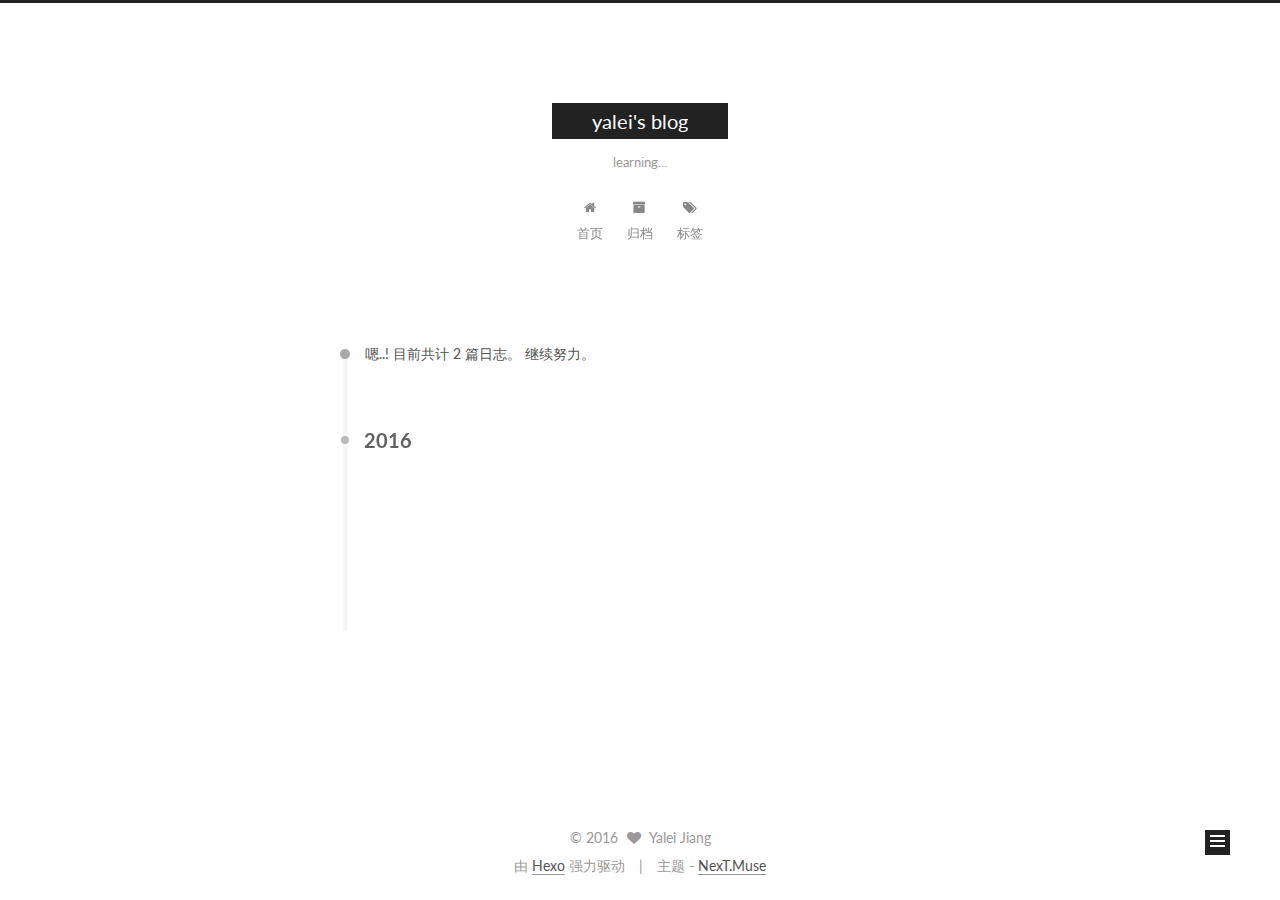
==== commit 9f5c9ee2: "Site updated: 2016-08-18 18:06:51" ====
--- a/archives/index.html
+++ b/archives/index.html
@@ -85,11 +85,11 @@
 
 
 <meta property="og:type" content="website">
-<meta property="og:title" content="Hexo">
+<meta property="og:title" content="yalei's blog">
 <meta property="og:url" content="http://yoursite.com/archives/index.html">
-<meta property="og:site_name" content="Hexo">
+<meta property="og:site_name" content="yalei's blog">
 <meta name="twitter:card" content="summary">
-<meta name="twitter:title" content="Hexo">
+<meta name="twitter:title" content="yalei's blog">
 
 
 
@@ -102,7 +102,7 @@
     motion: true,
     duoshuo: {
       userId: 0,
-      author: 'Author'
+      author: '博主'
     }
   };
 </script>
@@ -112,10 +112,10 @@
 
   <link rel="canonical" href="http://yoursite.com/archives/"/>
 
-  <title> Archiv | Hexo </title>
+  <title> 归档 | yalei's blog </title>
 </head>
 
-<body itemscope itemtype="http://schema.org/WebPage" lang="">
+<body itemscope itemtype="http://schema.org/WebPage" lang="zh-Hans">
 
   
 
@@ -143,11 +143,11 @@
   <div class="custom-logo-site-title">
     <a href="/"  class="brand" rel="start">
       <span class="logo-line-before"><i></i></span>
-      <span class="site-title">Hexo</span>
+      <span class="site-title">yalei's blog</span>
       <span class="logo-line-after"><i></i></span>
     </a>
   </div>
-  <p class="site-subtitle"></p>
+  <p class="site-subtitle">learning...</p>
 </div>
 
 <div class="site-nav-toggle">
@@ -170,7 +170,7 @@
             
               <i class="menu-item-icon fa fa-fw fa-home"></i> <br />
             
-            Startseite
+            首页
           </a>
         </li>
       
@@ -180,7 +180,7 @@
             
               <i class="menu-item-icon fa fa-fw fa-archive"></i> <br />
             
-            Archiv
+            归档
           </a>
         </li>
       
@@ -190,7 +190,7 @@
             
               <i class="menu-item-icon fa fa-fw fa-tags"></i> <br />
             
-            Tags
+            标签
           </a>
         </li>
       
@@ -220,7 +220,7 @@
       
         
       
-      Öhm..! Insgesamt 2 Artikel. Bleib dran.
+      嗯..! 目前共计 2 篇日志。 继续努力。
     </span>
 
     
@@ -339,15 +339,15 @@
         <div class="site-author motion-element" itemprop="author" itemscope itemtype="http://schema.org/Person">
           <img class="site-author-image" itemprop="image"
                src="/images/avatar.gif"
-               alt="John Doe" />
-          <p class="site-author-name" itemprop="name">John Doe</p>
+               alt="Yalei Jiang" />
+          <p class="site-author-name" itemprop="name">Yalei Jiang</p>
           <p class="site-description motion-element" itemprop="description"></p>
         </div>
         <nav class="site-state motion-element">
           <div class="site-state-item site-state-posts">
             <a href="/archives">
               <span class="site-state-item-count">2</span>
-              <span class="site-state-item-name">Artikel</span>
+              <span class="site-state-item-name">日志</span>
             </a>
           </div>
 
@@ -355,7 +355,7 @@
             <div class="site-state-item site-state-categories">
               
                 <span class="site-state-item-count">1</span>
-                <span class="site-state-item-name">Kategorien</span>
+                <span class="site-state-item-name">分类</span>
               
             </div>
           
@@ -364,7 +364,7 @@
             <div class="site-state-item site-state-tags">
               <a href="/tags">
                 <span class="site-state-item-count">2</span>
-                <span class="site-state-item-name">Tags</span>
+                <span class="site-state-item-name">标签</span>
               </a>
             </div>
           
@@ -404,15 +404,15 @@
   <span class="with-love">
     <i class="fa fa-heart"></i>
   </span>
-  <span class="author" itemprop="copyrightHolder">John Doe</span>
+  <span class="author" itemprop="copyrightHolder">Yalei Jiang</span>
 </div>
 
 <div class="powered-by">
-  Erstellt mit  <a class="theme-link" href="https://hexo.io">Hexo</a>
+  由 <a class="theme-link" href="https://hexo.io">Hexo</a> 强力驱动
 </div>
 
 <div class="theme-info">
-  Theme -
+  主题 -
   <a class="theme-link" href="https://github.com/iissnan/hexo-theme-next">
     NexT.Muse
   </a>
